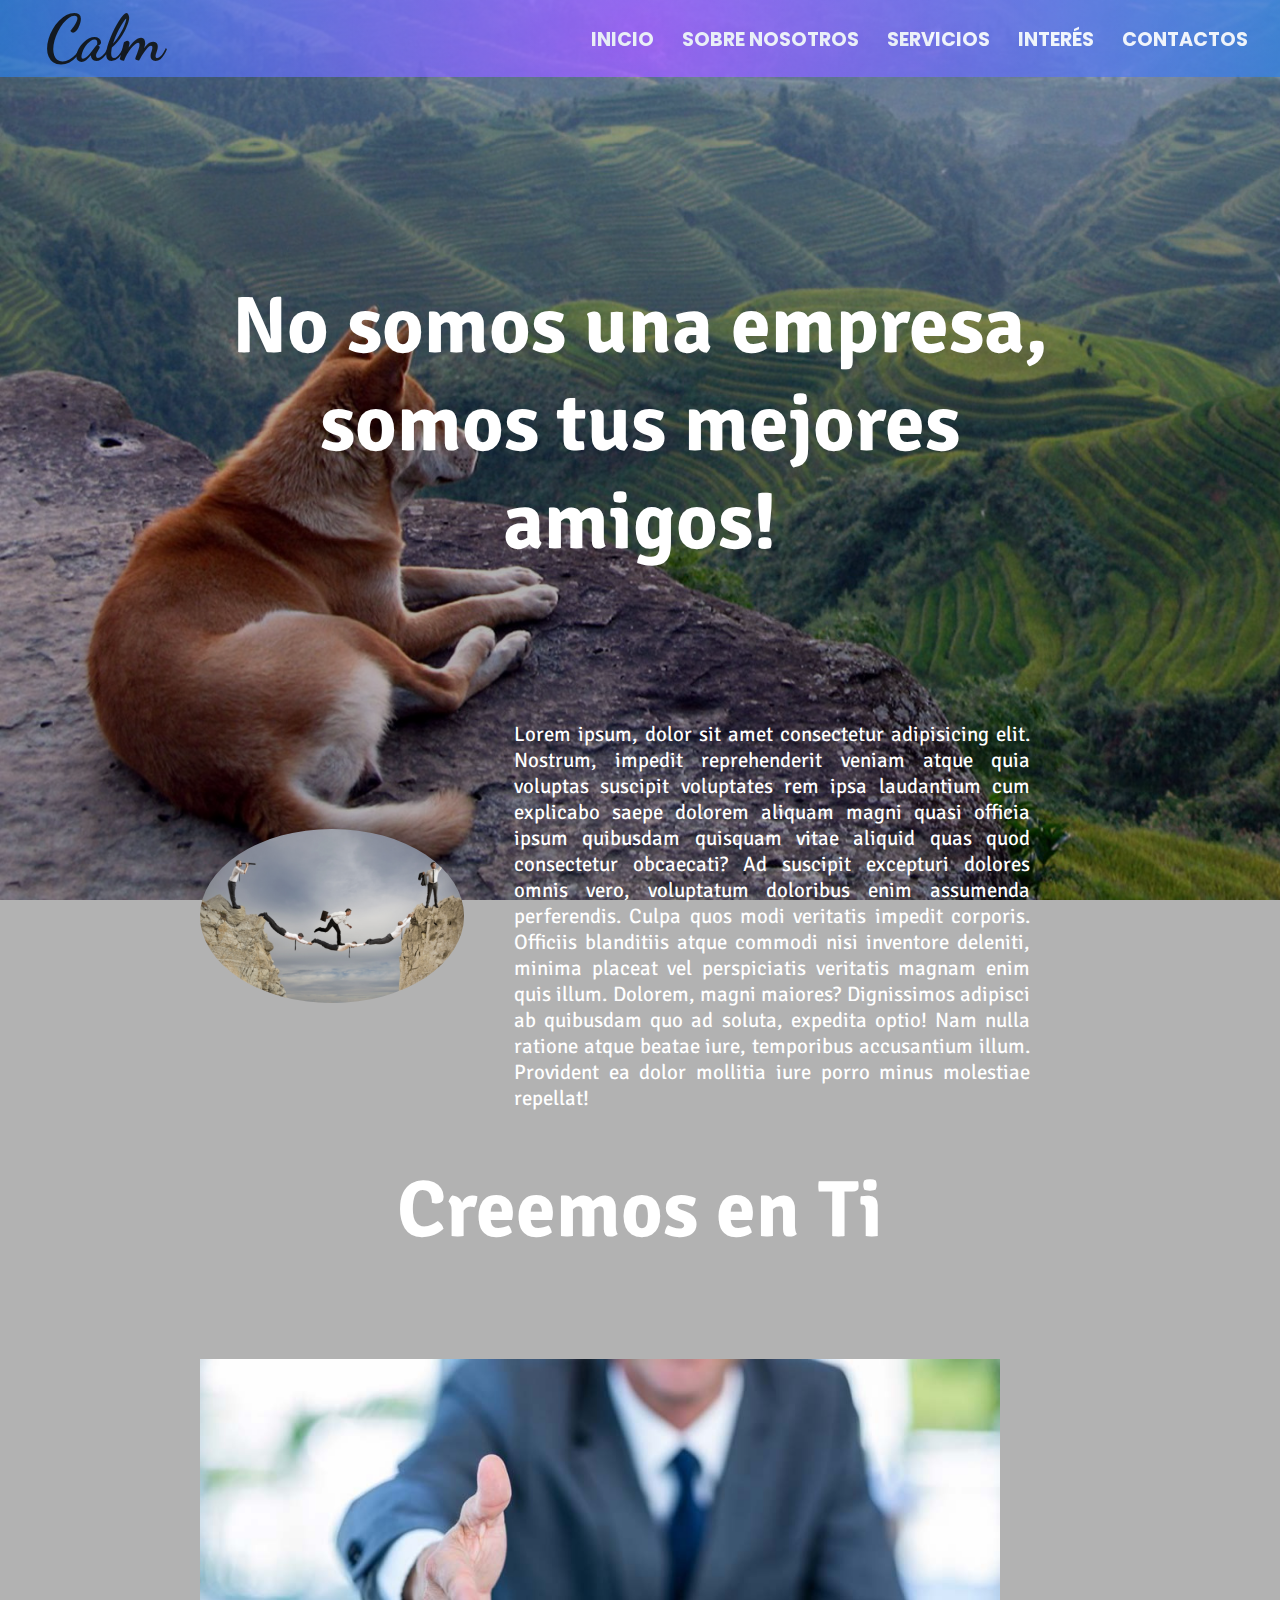
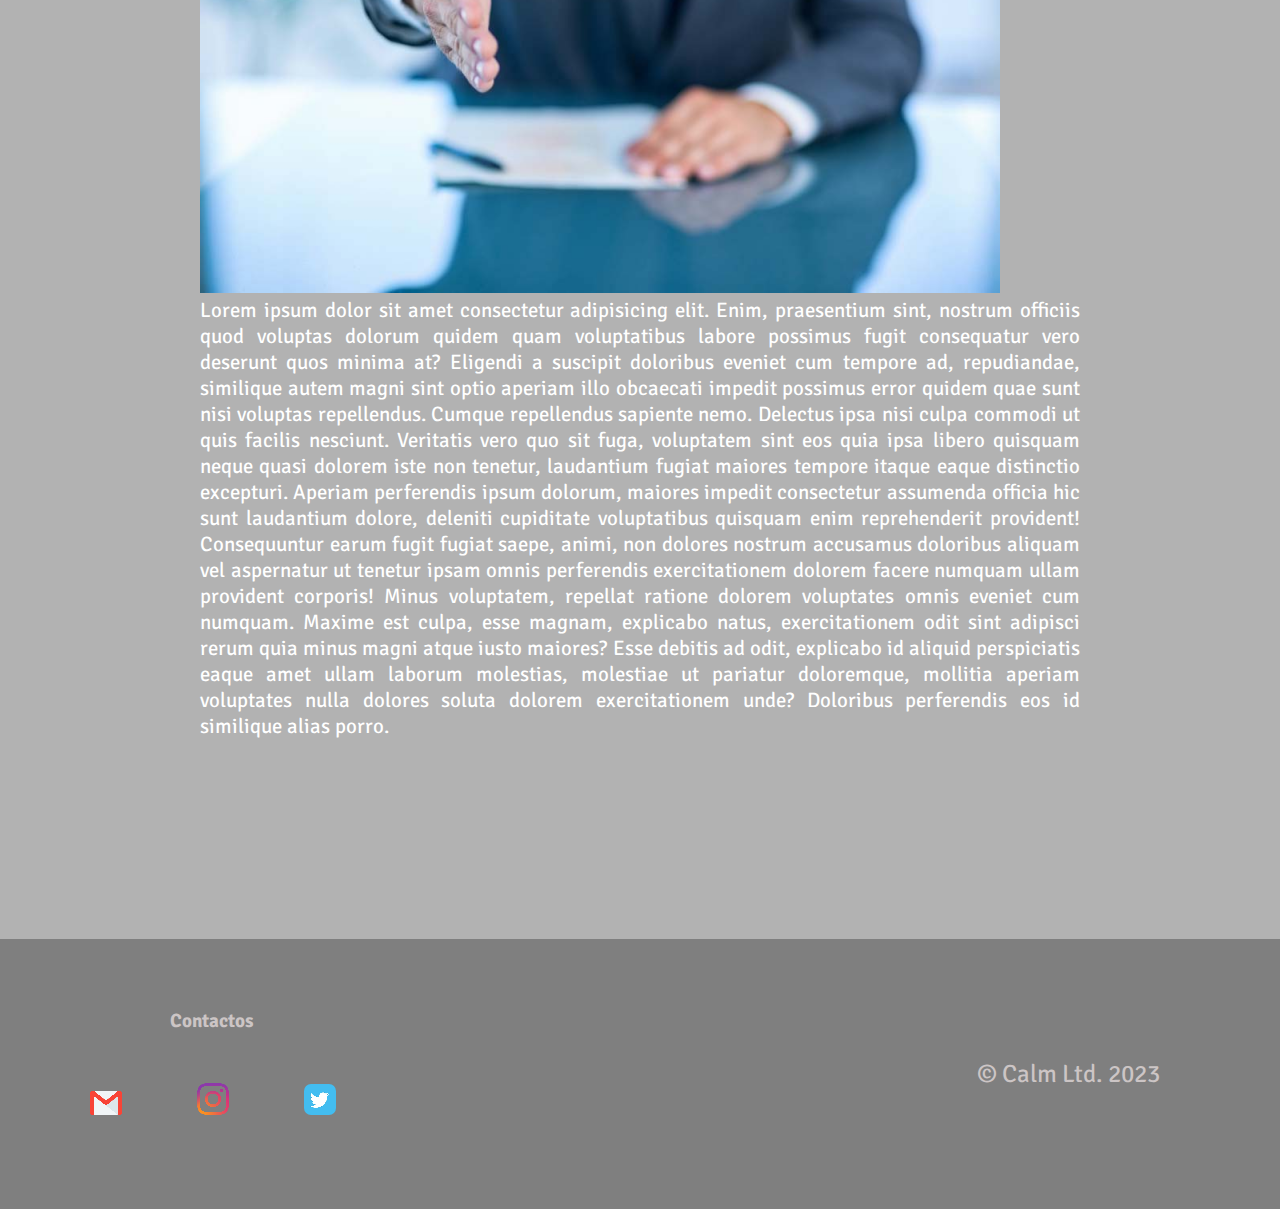
==== about.html @ 1826534f "23ago 02" ====
<!DOCTYPE html>
<html lang="en">
<head>
    <meta charset="UTF-8">
    <meta name="viewport" content="width=device-width, initial-scale=1.0">
    <title>Calm</title>
    <link rel="stylesheet" href="style.css">
    <script defer src="app.js"></script>
    <link rel="shortcut icon" href="./img/favicon.ico" type="image/x-icon">
</head>
<body>

    <header id="head">

        <h1>Calm</h1>
        <nav class="navigation">
            <a href="./index.html">INICIO</a>
            <a href="./about.html">SOBRE NOSOTROS</a>
            <a href="./services.html">SERVICIOS</a>
            <a href="./interest.html">INTERÉS</a>
            <a href="#foot">CONTACTOS</a>
        </nav>

    </header>

    <main class="main_about">
        
        <section class="first_section-about">
            <h2>No somos una empresa, somos tus mejores amigos!</h2>
            <div class="sec_one-div">
                <img src="./img/aliado02.png" alt="Paz Amistad" title="Aliados siempre">
                <p>Lorem ipsum, dolor sit amet consectetur adipisicing elit. Nostrum, impedit reprehenderit veniam atque quia voluptas suscipit voluptates rem ipsa laudantium cum explicabo saepe dolorem aliquam magni quasi officia ipsum quibusdam quisquam vitae aliquid quas quod consectetur obcaecati? Ad suscipit excepturi dolores omnis vero, voluptatum doloribus enim assumenda perferendis. Culpa quos modi veritatis impedit corporis. Officiis blanditiis atque commodi nisi inventore deleniti, minima placeat vel perspiciatis veritatis magnam enim quis illum. Dolorem, magni maiores? Dignissimos adipisci ab quibusdam quo ad soluta, expedita optio! Nam nulla ratione atque beatae iure, temporibus accusantium illum. Provident ea dolor mollitia iure porro minus molestiae repellat!</p>
            </div>
        </section>

        <section class="second_section-about">
            <h2>Creemos en Ti</h2>
            <div class="sec_two-div">
                <img src="./img/aliado01.png" alt="Paz Amistad" title="Creemos en ti">
                <p>Lorem ipsum dolor sit amet consectetur adipisicing elit. Enim, praesentium sint, nostrum officiis quod voluptas dolorum quidem quam voluptatibus labore possimus fugit consequatur vero deserunt quos minima at? Eligendi a suscipit doloribus eveniet cum tempore ad, repudiandae, similique autem magni sint optio aperiam illo obcaecati impedit possimus error quidem quae sunt nisi voluptas repellendus. Cumque repellendus sapiente nemo. Delectus ipsa nisi culpa commodi ut quis facilis nesciunt. Veritatis vero quo sit fuga, voluptatem sint eos quia ipsa libero quisquam neque quasi dolorem iste non tenetur, laudantium fugiat maiores tempore itaque eaque distinctio excepturi. Aperiam perferendis ipsum dolorum, maiores impedit consectetur assumenda officia hic sunt laudantium dolore, deleniti cupiditate voluptatibus quisquam enim reprehenderit provident! Consequuntur earum fugit fugiat saepe, animi, non dolores nostrum accusamus doloribus aliquam vel aspernatur ut tenetur ipsam omnis perferendis exercitationem dolorem facere numquam ullam provident corporis! Minus voluptatem, repellat ratione dolorem voluptates omnis eveniet cum numquam. Maxime est culpa, esse magnam, explicabo natus, exercitationem odit sint adipisci rerum quia minus magni atque iusto maiores? Esse debitis ad odit, explicabo id aliquid perspiciatis eaque amet ullam laborum molestias, molestiae ut pariatur doloremque, mollitia aperiam voluptates nulla dolores soluta dolorem exercitationem unde? Doloribus perferendis eos id similique alias porro.</p>
            </div>
        </section>

    </main>

    <footer id="foot">

        

        <div class="rrss">
            <h4>Contactos</h4>
            <div class="email">
                
                <a href="mailto:contacto@calm.com" target="_blank">
                    <img src="./img/email.png" alt="email_logo">
                </a>

            </div>

            <div class="instagram">

                <a href="https://www.instagram.com" target="_blank">
                    <img src="./img/ig_logo.png" alt="instagram_logo">
                </a>

            </div>

            <div class="twitter">

                <a href="https://www.twitter.com" target="_blank">
                    <img src="./img/twitter.png" alt="twitter_logo">
                </a>

            </div>
        </div>

        <div class="copyright">
            <p>&copy; Calm Ltd. 2023</p>
        </div>

    </footer>
    
</body>
</html>
---- style.css ----
@import url('https://fonts.googleapis.com/css2?family=Dancing+Script&family=Montserrat:wght@400;700&family=Poppins:wght@300;400;600;700&display=swap');
@import url('https://fonts.googleapis.com/css2?family=Dancing+Script&family=Montserrat:wght@400;700&family=Poppins:wght@300;400;600;700&family=Roboto+Mono&display=swap');
@import url('https://fonts.googleapis.com/css2?family=Dancing+Script&family=Montserrat:wght@400;700&family=Poppins:wght@300;400;600;700&family=Roboto+Mono&family=Signika+Negative&display=swap');
@import url('https://fonts.googleapis.com/css2?family=Dancing+Script&family=Montserrat:wght@400;700&family=Poppins&family=Roboto+Mono&family=Signika+Negative&display=swap');

*{
    margin: 0;
    padding: 0;
    box-sizing: border-box;
    list-style: none;
}

body{
    background-image: url(./img/bg1.jpg);
    background-repeat: no-repeat;
    background-attachment: fixed;
    background-size: cover;
    text-align: justify;
        /* background-image: linear-gradient(
        0deg,
        rgba(0,0,0,0.3),
        rgba(0,0,0,0.3)
    ) ,url(img/bg1.jpg); */
    /* filter: blur(2px); */
}

body::before{
    background-image: url(./img/bg1.jpg);
    background-repeat: no-repeat;
    background-attachment: fixed;
    background-size: cover;
    text-align: justify;
    filter: blur(10px);
    z-index: -1;
    content: '';
}

#head{
    /* background: rgb(92, 74, 250); */
    /* filter: blur(5px); */
    background: radial-gradient(circle, rgb(153, 82, 245) 0%, rgb(40, 115, 207) 100%);
    opacity: 80%;
    position: sticky;
    top: 0;
    display: flex;
    flex-direction: row;
    justify-content: space-between;
}

.navigation{
    padding-right: 20px;
    padding-top: 25px;
}

.navigation a{
    /* background-color: rgb(88, 61, 207); */
    border-radius: 20px;
    color: white;
    text-decoration: none;
    font-weight: bold;
    font-size: 1.2em;
    font-family: 'Poppins', sans-serif;
    padding: 12px;
}

.navigation a:hover{
    background-color: rgba(145, 52, 231, 0.582);
}

h1{
    font-family: 'Dancing Script', cursive;
    font-size: 4em;
    padding-left: 45px;
    padding-right: 50px;
    border-radius: 50px;
}

h1:hover{
    /* backdrop-filter: blur(5px); */
    -webkit-filter: blur(2px);
    transition: 0.2s;
}

h2{
    font-family: 'Signika Negative', sans-serif;
    font-size: 5em;
    text-align: center;
    color: white;
}

h3{
    font-family: 'Signika Negative', sans-serif;
    color: #ff9;
    font-size: 1.3em;
}

p{
    font-size: 1.3em;
    font-family: 'Signika Negative', sans-serif;
}

#main h2{
    padding-bottom: 30px;
}

#main p{
    color: white;
}

.first_section{
    background-color: rgba(0,0,0,0.2);
    padding: 100px;
}

.second_section{
    background-color: rgba(0,0,0,0.5);
    padding: 100px;
}

.btn-video, .btn-musica{
    display: flex;
    justify-content: center;
    padding-top: 50px;
}

.btn-musica a, .btn-video a{
    display: inline-block;
    color: white;
    font-size: 2em;
    font-weight: bold;
    padding: 15px 30px;
    border-radius: 25px;
    border: 1px solid rgba(0, 0, 0, 0.5);
    box-shadow: 2px 2px 10px rgba(0, 0, 0, 0.5); /* offset-x | offset-y | blur-radius | spread-radius | color */
    /* background-color: blueviolet; */
    background-color: radial-gradient(circle, rgb(129, 68, 209) 0%, rgb(40, 115, 207) 100%);
    transition: 0.5s;
    text-decoration: none;
    font-family: 'Signika Negative', sans-serif;
}

.btn-musica a:hover, .btn-video a:hover{
    background-color: rgba(155, 48, 255, 0.493);
}

.testimony{
    /* background-color: rgba(128, 128, 128, 0.466); */
    display: flex;
}

.testimony_one, .testimony_two{
    padding: 80px;
    margin: 7px;
    background-color: rgba(67, 66, 68, 0.466);
    border-radius: 20px;
    width: 50%;
    border: 1px solid rgb(0,0,0);
    box-shadow: 5px 5px 5px rgba(0, 0, 0, 0.8);
    transition: 2s;
}

.testimony p{
    color: white;
}

#foot{
    color: rgb(204, 197, 197);
    padding: 20px;
    background-color: rgba(0,0,0,0.5);
    text-align: left;
    font-size: 1.2em;
    display: flex;
}

#foot h4{
    font-family: 'Signika Negative', sans-serif;
    display: flex;
    padding-left: 150px;
    padding-top: 50px;
}


.rrss, .copyright{
    width: 50%;
}

.email, .instagram, .twitter{
    display: inline-block; 
    padding-top: 50px;
    padding-left: 70px;
}

.twitter img{
    border-radius: 7px;
} 


.copyright p{
    text-align: right;
    padding: 100px;
}


/* About */

.main_about{
    background-color: rgba(0,0,0,0.3);
    padding: 200px;
}

.main_about p{
    color: white;
}

.sec_one-div{
    display: flex;
    align-items: center;
}

.main_about h2{
    padding-bottom: 100px;
    transition: 2s;
}

.sec_one-div p{
    text-align: center;
    text-align: justify;
    padding: 50px;
}

.sec_one-div img{
    width: 30%;
    border-radius: 50%;
}

/* services */

.main_services p{
    color: white;
}

.service_one, .service_two, .service_three{
    padding: 150px;
}

.service_one h2, .service_two h2, .service_three h2{
    padding-bottom: 100px;
}

.service_one-div, .service_two-div, .service_three-div{
    display: flex;
    align-items: center;
}

.service_one-div p, .service_two-div p, .service_three-div p{
    text-align: center;
    text-align: justify;
    padding: 50px;
}

.service_one-div img, .service_two-div img, .service_three-div img{
    border-radius: 10px;
}

.service_three-div img{
    max-width: 800px;
    max-height: 600px;
}

.service_two{
    background-color: rgba(0,0,0,0.3);
}

/* Interés */

.main_interes{
    background-color: rgba(0,0,0,0.3);
    padding: 200px;
    color: white;
}
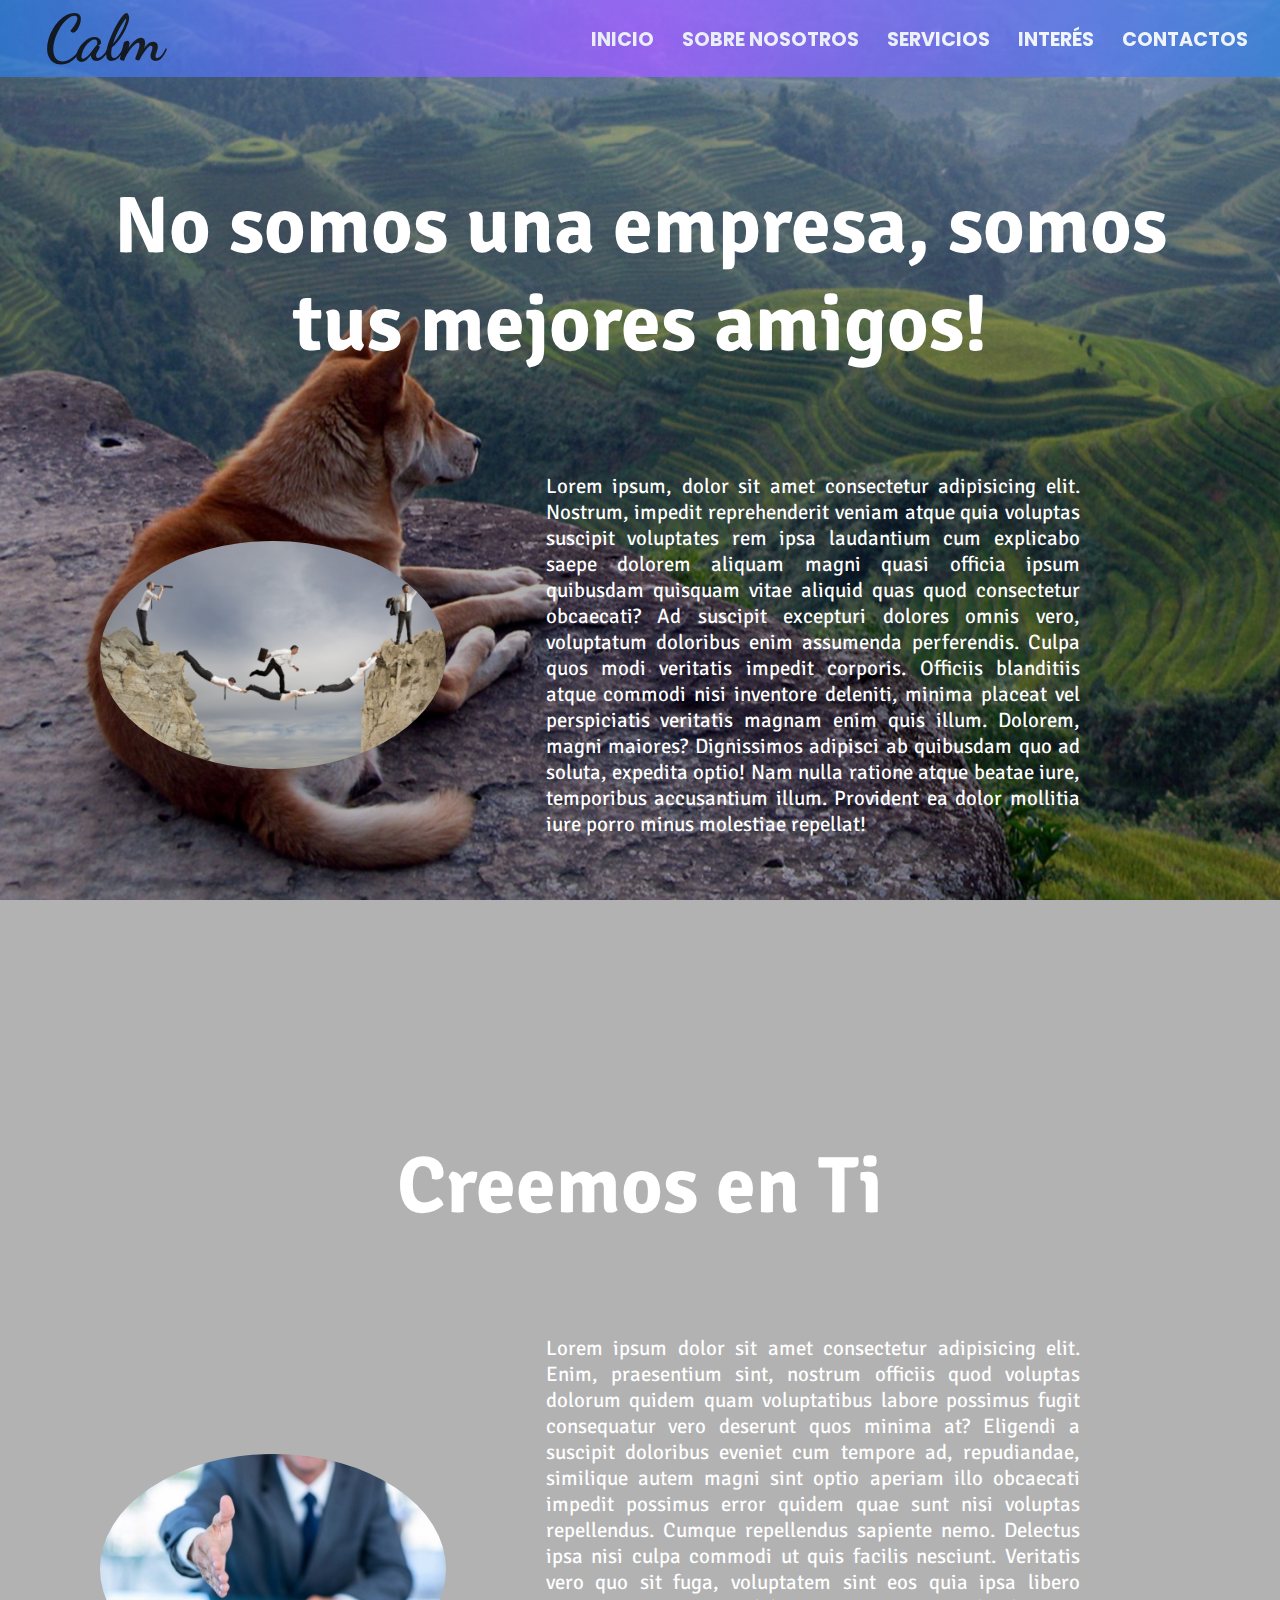
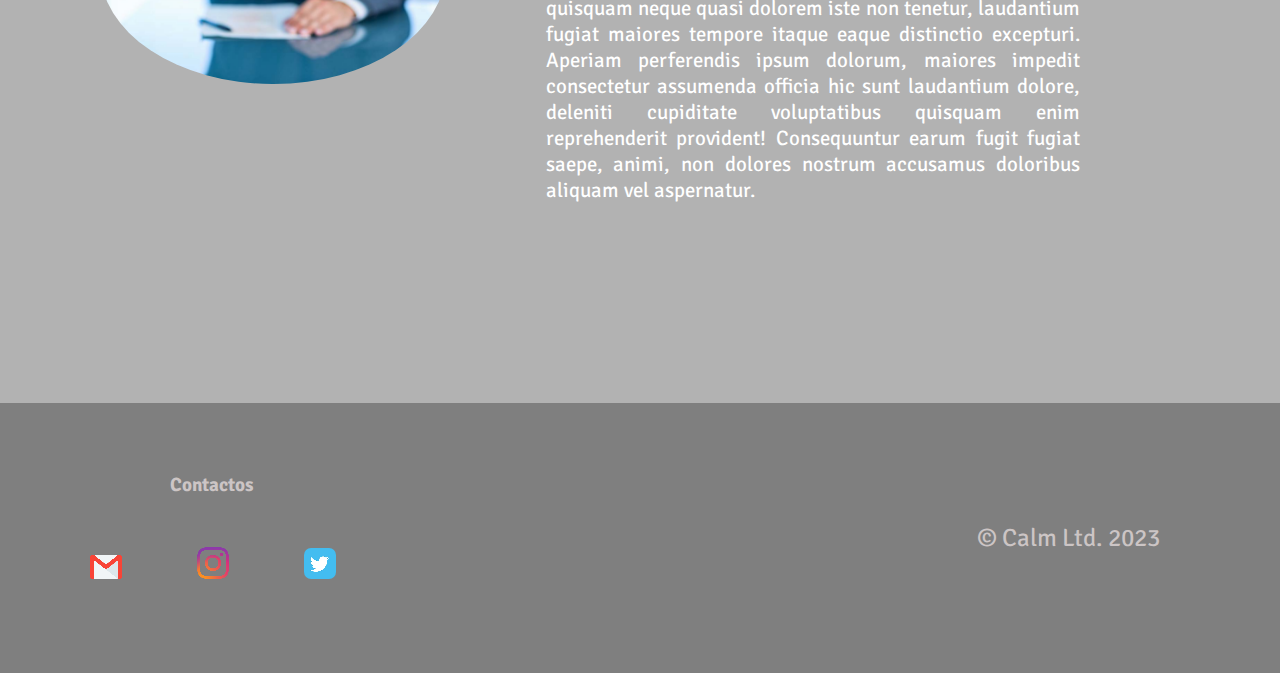
==== commit 0f478bed: "24ago 01" ====
--- a/about.html
+++ b/about.html
@@ -37,7 +37,7 @@
             <h2>Creemos en Ti</h2>
             <div class="sec_two-div">
                 <img src="./img/aliado01.png" alt="Paz Amistad" title="Creemos en ti">
-                <p>Lorem ipsum dolor sit amet consectetur adipisicing elit. Enim, praesentium sint, nostrum officiis quod voluptas dolorum quidem quam voluptatibus labore possimus fugit consequatur vero deserunt quos minima at? Eligendi a suscipit doloribus eveniet cum tempore ad, repudiandae, similique autem magni sint optio aperiam illo obcaecati impedit possimus error quidem quae sunt nisi voluptas repellendus. Cumque repellendus sapiente nemo. Delectus ipsa nisi culpa commodi ut quis facilis nesciunt. Veritatis vero quo sit fuga, voluptatem sint eos quia ipsa libero quisquam neque quasi dolorem iste non tenetur, laudantium fugiat maiores tempore itaque eaque distinctio excepturi. Aperiam perferendis ipsum dolorum, maiores impedit consectetur assumenda officia hic sunt laudantium dolore, deleniti cupiditate voluptatibus quisquam enim reprehenderit provident! Consequuntur earum fugit fugiat saepe, animi, non dolores nostrum accusamus doloribus aliquam vel aspernatur ut tenetur ipsam omnis perferendis exercitationem dolorem facere numquam ullam provident corporis! Minus voluptatem, repellat ratione dolorem voluptates omnis eveniet cum numquam. Maxime est culpa, esse magnam, explicabo natus, exercitationem odit sint adipisci rerum quia minus magni atque iusto maiores? Esse debitis ad odit, explicabo id aliquid perspiciatis eaque amet ullam laborum molestias, molestiae ut pariatur doloremque, mollitia aperiam voluptates nulla dolores soluta dolorem exercitationem unde? Doloribus perferendis eos id similique alias porro.</p>
+                <p>Lorem ipsum dolor sit amet consectetur adipisicing elit. Enim, praesentium sint, nostrum officiis quod voluptas dolorum quidem quam voluptatibus labore possimus fugit consequatur vero deserunt quos minima at? Eligendi a suscipit doloribus eveniet cum tempore ad, repudiandae, similique autem magni sint optio aperiam illo obcaecati impedit possimus error quidem quae sunt nisi voluptas repellendus. Cumque repellendus sapiente nemo. Delectus ipsa nisi culpa commodi ut quis facilis nesciunt. Veritatis vero quo sit fuga, voluptatem sint eos quia ipsa libero quisquam neque quasi dolorem iste non tenetur, laudantium fugiat maiores tempore itaque eaque distinctio excepturi. Aperiam perferendis ipsum dolorum, maiores impedit consectetur assumenda officia hic sunt laudantium dolore, deleniti cupiditate voluptatibus quisquam enim reprehenderit provident! Consequuntur earum fugit fugiat saepe, animi, non dolores nostrum accusamus doloribus aliquam vel aspernatur.</p>
             </div>
         </section>
 
--- a/style.css
+++ b/style.css
@@ -205,31 +205,35 @@
 
 .main_about{
     background-color: rgba(0,0,0,0.3);
-    padding: 200px;
+    padding: 100px;
 }
 
 .main_about p{
     color: white;
 }
 
-.sec_one-div{
+.sec_one-div, .sec_two-div{
     display: flex;
     align-items: center;
 }
 
+.second_section-about{
+    padding-top: 200px;
+}
+
 .main_about h2{
-    padding-bottom: 100px;
+    /* padding-top: 100px; */
     transition: 2s;
 }
 
-.sec_one-div p{
+.sec_one-div p, .sec_two-div p{
     text-align: center;
     text-align: justify;
-    padding: 50px;
-}
-
-.sec_one-div img{
-    width: 30%;
+    padding: 100px;
+}
+
+.sec_one-div img, .sec_two-div img{
+    width: 32%;
     border-radius: 50%;
 }
 
@@ -240,7 +244,7 @@
 }
 
 .service_one, .service_two, .service_three{
-    padding: 150px;
+    padding: 100px;
 }
 
 .service_one h2, .service_two h2, .service_three h2{
@@ -255,16 +259,12 @@
 .service_one-div p, .service_two-div p, .service_three-div p{
     text-align: center;
     text-align: justify;
-    padding: 50px;
+    padding: 100px;
 }
 
 .service_one-div img, .service_two-div img, .service_three-div img{
     border-radius: 10px;
-}
-
-.service_three-div img{
-    max-width: 800px;
-    max-height: 600px;
+    max-width: 600px;
 }
 
 .service_two{
@@ -275,6 +275,6 @@
 
 .main_interes{
     background-color: rgba(0,0,0,0.3);
-    padding: 200px;
-    color: white;
-}
+    padding: 100px;
+    color: white;
+}
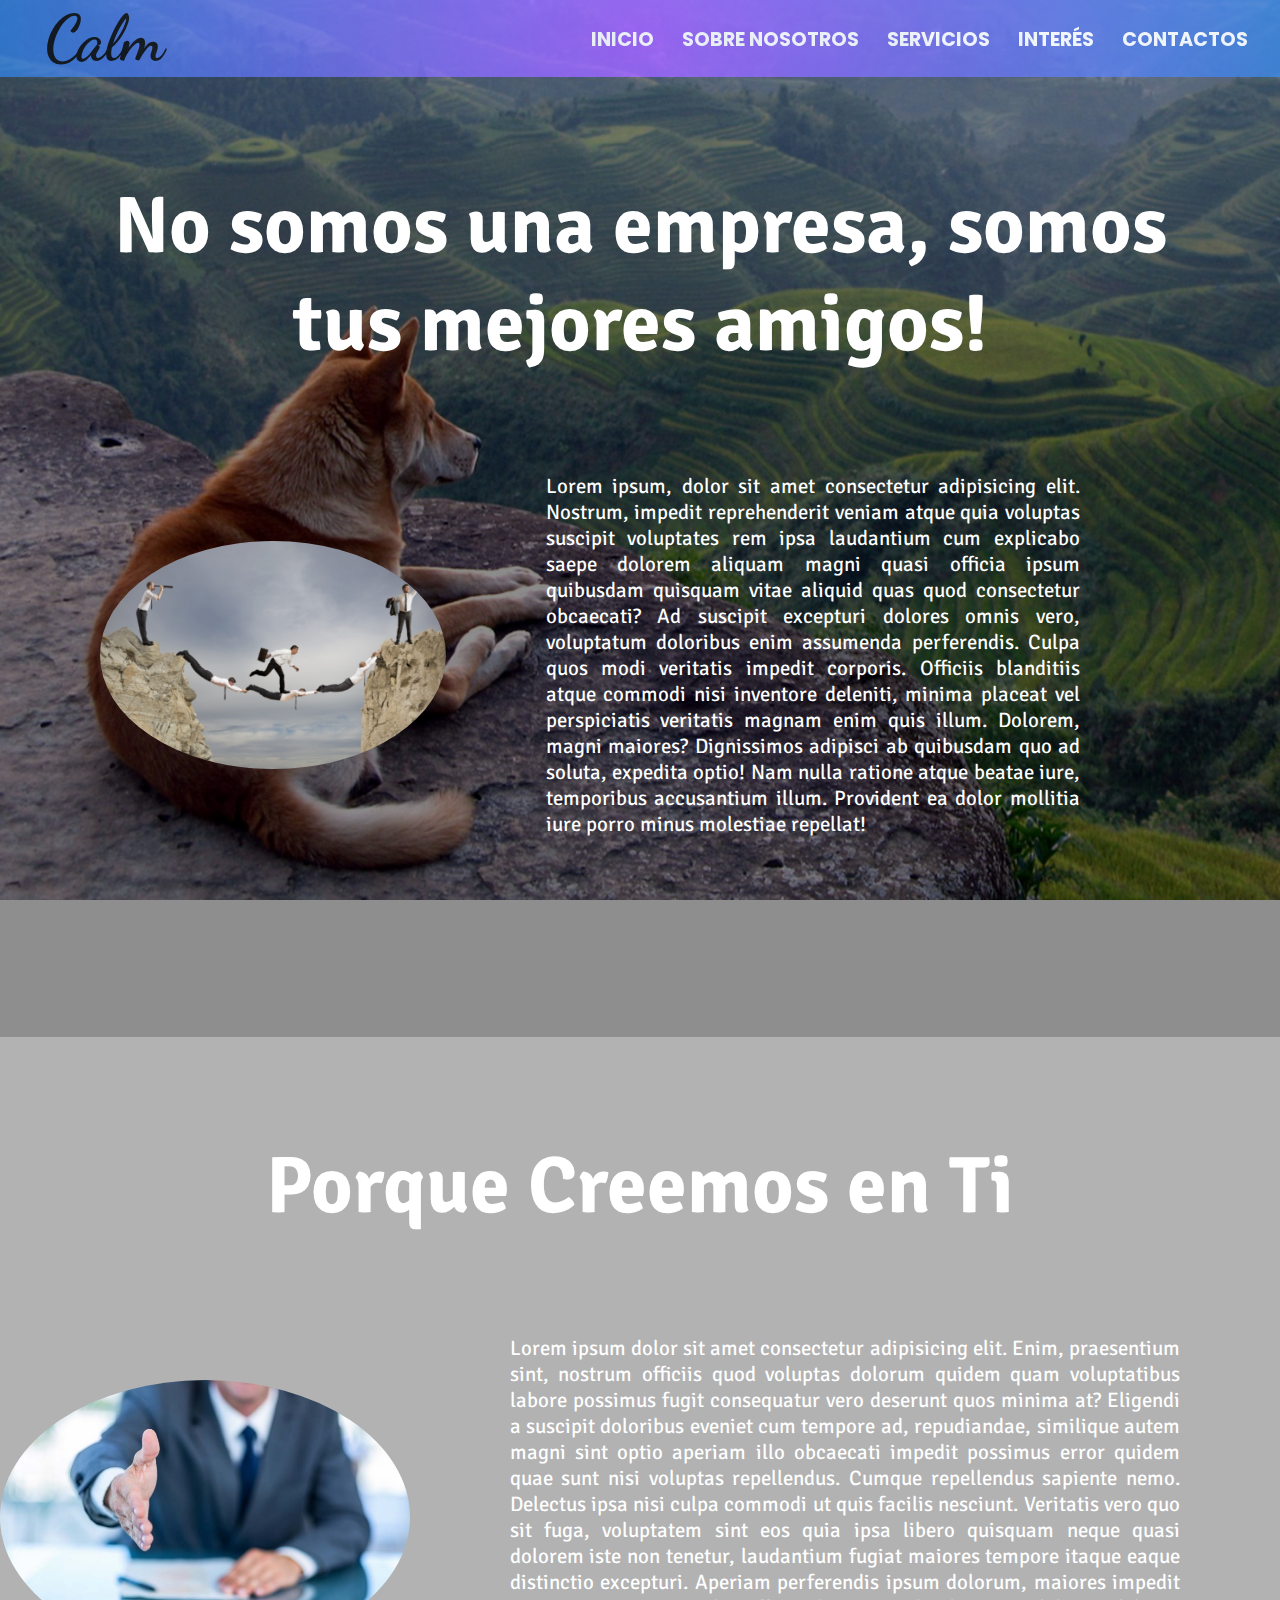
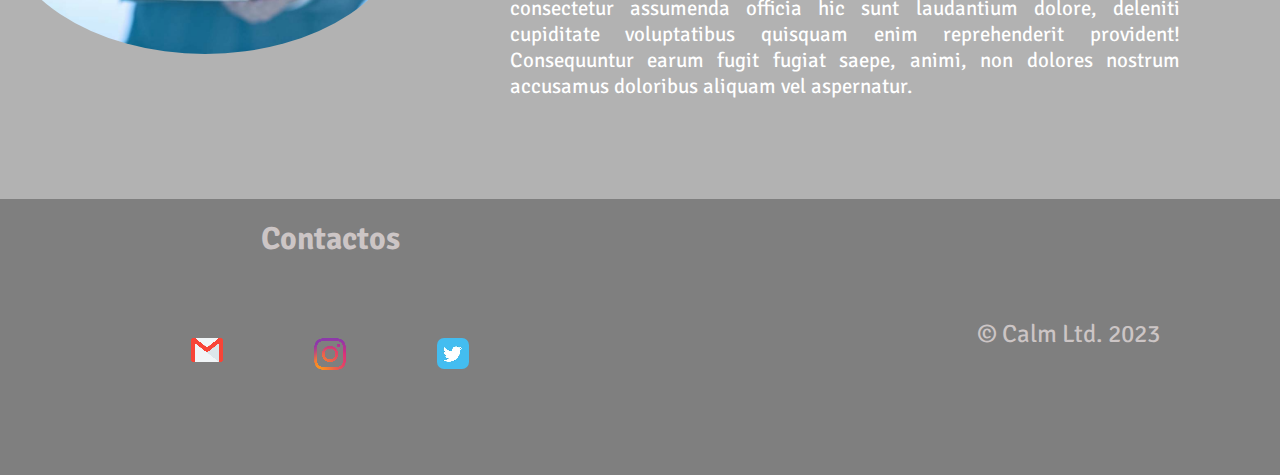
==== commit 5f4d9956: "24ago 02" ====
--- a/about.html
+++ b/about.html
@@ -26,19 +26,23 @@
     <main class="main_about">
         
         <section class="first_section-about">
+
             <h2>No somos una empresa, somos tus mejores amigos!</h2>
             <div class="sec_one-div">
                 <img src="./img/aliado02.png" alt="Paz Amistad" title="Aliados siempre">
                 <p>Lorem ipsum, dolor sit amet consectetur adipisicing elit. Nostrum, impedit reprehenderit veniam atque quia voluptas suscipit voluptates rem ipsa laudantium cum explicabo saepe dolorem aliquam magni quasi officia ipsum quibusdam quisquam vitae aliquid quas quod consectetur obcaecati? Ad suscipit excepturi dolores omnis vero, voluptatum doloribus enim assumenda perferendis. Culpa quos modi veritatis impedit corporis. Officiis blanditiis atque commodi nisi inventore deleniti, minima placeat vel perspiciatis veritatis magnam enim quis illum. Dolorem, magni maiores? Dignissimos adipisci ab quibusdam quo ad soluta, expedita optio! Nam nulla ratione atque beatae iure, temporibus accusantium illum. Provident ea dolor mollitia iure porro minus molestiae repellat!</p>
             </div>
+
         </section>
 
         <section class="second_section-about">
-            <h2>Creemos en Ti</h2>
+
+            <h2>Porque Creemos en Ti</h2>
             <div class="sec_two-div">
                 <img src="./img/aliado01.png" alt="Paz Amistad" title="Creemos en ti">
                 <p>Lorem ipsum dolor sit amet consectetur adipisicing elit. Enim, praesentium sint, nostrum officiis quod voluptas dolorum quidem quam voluptatibus labore possimus fugit consequatur vero deserunt quos minima at? Eligendi a suscipit doloribus eveniet cum tempore ad, repudiandae, similique autem magni sint optio aperiam illo obcaecati impedit possimus error quidem quae sunt nisi voluptas repellendus. Cumque repellendus sapiente nemo. Delectus ipsa nisi culpa commodi ut quis facilis nesciunt. Veritatis vero quo sit fuga, voluptatem sint eos quia ipsa libero quisquam neque quasi dolorem iste non tenetur, laudantium fugiat maiores tempore itaque eaque distinctio excepturi. Aperiam perferendis ipsum dolorum, maiores impedit consectetur assumenda officia hic sunt laudantium dolore, deleniti cupiditate voluptatibus quisquam enim reprehenderit provident! Consequuntur earum fugit fugiat saepe, animi, non dolores nostrum accusamus doloribus aliquam vel aspernatur.</p>
             </div>
+            
         </section>
 
     </main>
@@ -48,29 +52,33 @@
         
 
         <div class="rrss">
-            <h4>Contactos</h4>
-            <div class="email">
+            <div class="foot-h4">
+                <h4>Contactos</h4>
+            </div>
+            <div class="rrss-div">
+                <div class="email">
                 
-                <a href="mailto:contacto@calm.com" target="_blank">
-                    <img src="./img/email.png" alt="email_logo">
-                </a>
-
-            </div>
-
-            <div class="instagram">
-
-                <a href="https://www.instagram.com" target="_blank">
-                    <img src="./img/ig_logo.png" alt="instagram_logo">
-                </a>
-
-            </div>
-
-            <div class="twitter">
-
-                <a href="https://www.twitter.com" target="_blank">
-                    <img src="./img/twitter.png" alt="twitter_logo">
-                </a>
-
+                    <a href="mailto:contacto@calm.com" target="_blank">
+                        <img src="./img/email.png" alt="email_logo">
+                    </a>
+    
+                </div>
+    
+                <div class="instagram">
+    
+                    <a href="https://www.instagram.com" target="_blank">
+                        <img src="./img/ig_logo.png" alt="instagram_logo">
+                    </a>
+    
+                </div>
+    
+                <div class="twitter">
+    
+                    <a href="https://www.twitter.com" target="_blank">
+                        <img src="./img/twitter.png" alt="twitter_logo">
+                    </a>
+    
+                </div>
             </div>
         </div>
 
--- a/style.css
+++ b/style.css
@@ -16,6 +16,7 @@
     background-attachment: fixed;
     background-size: cover;
     text-align: justify;
+    /* transition: 2s; */
         /* background-image: linear-gradient(
         0deg,
         rgba(0,0,0,0.3),
@@ -108,7 +109,7 @@
 }
 
 .first_section{
-    background-color: rgba(0,0,0,0.2);
+    background-color: rgba(0,0,0,0.3);
     padding: 100px;
 }
 
@@ -130,10 +131,10 @@
     font-weight: bold;
     padding: 15px 30px;
     border-radius: 25px;
-    border: 1px solid rgba(0, 0, 0, 0.5);
+    border: 2px solid rgba(0, 0, 0, 0.5);
     box-shadow: 2px 2px 10px rgba(0, 0, 0, 0.5); /* offset-x | offset-y | blur-radius | spread-radius | color */
     /* background-color: blueviolet; */
-    background-color: radial-gradient(circle, rgb(129, 68, 209) 0%, rgb(40, 115, 207) 100%);
+    /* background-color: radial-gradient(circle, rgb(129, 68, 209) 0%, rgb(40, 115, 207) 100%); */
     transition: 0.5s;
     text-decoration: none;
     font-family: 'Signika Negative', sans-serif;
@@ -167,27 +168,25 @@
     color: rgb(204, 197, 197);
     padding: 20px;
     background-color: rgba(0,0,0,0.5);
-    text-align: left;
     font-size: 1.2em;
     display: flex;
 }
 
-#foot h4{
-    font-family: 'Signika Negative', sans-serif;
-    display: flex;
-    padding-left: 150px;
-    padding-top: 50px;
-}
-
+.foot-h4{
+    font-family: 'Signika Negative', sans-serif;
+    font-size: 2rem;
+    display: flex;
+    justify-content: center;
+}
 
 .rrss, .copyright{
     width: 50%;
 }
 
-.email, .instagram, .twitter{
-    display: inline-block; 
-    padding-top: 50px;
-    padding-left: 70px;
+.rrss-div{
+    display: flex;
+    justify-content: space-evenly;
+    padding: 80px;
 }
 
 .twitter img{
@@ -205,20 +204,24 @@
 
 .main_about{
     background-color: rgba(0,0,0,0.3);
-    padding: 100px;
 }
 
 .main_about p{
     color: white;
 }
 
+.first_section-about{
+    background-color: rgba(0, 0, 0, 0.2);
+    padding: 100px;
+}
+
 .sec_one-div, .sec_two-div{
     display: flex;
     align-items: center;
 }
 
 .second_section-about{
-    padding-top: 200px;
+    padding-top: 100px;
 }
 
 .main_about h2{
@@ -249,6 +252,7 @@
 
 .service_one h2, .service_two h2, .service_three h2{
     padding-bottom: 100px;
+    transition: 2s;
 }
 
 .service_one-div, .service_two-div, .service_three-div{
@@ -267,14 +271,72 @@
     max-width: 600px;
 }
 
+.service_one{
+    background-color: rgba(0,0,0,0.2);
+}
+
 .service_two{
+    background-color: rgba(0,0,0,0.5);
+}
+
+.service_three{
+    background-color: rgba(0,0,0,0.2);
+}
+
+/* Interés */
+
+.main_interest{
     background-color: rgba(0,0,0,0.3);
-}
-
-/* Interés */
-
-.main_interes{
-    background-color: rgba(0,0,0,0.3);
-    padding: 100px;
-    color: white;
-}
+    color: white;
+}
+
+.main_interest h2{
+    transition: 2s;
+}
+
+.section_one-interest{
+    background-color: rgba(0, 0, 0, 0.2);
+    padding: 100px 0px;
+}
+
+.secone_interest-img{
+    padding: 100px;
+    display: flex;
+    justify-content: center;  
+}
+
+.secone_interest-img img{
+    border-radius: 10px;
+    border: 2px solid rgba(0, 0, 0, 0.5);
+    box-shadow: 30px 20px 10px rgba(0, 0, 0, 0.7);
+}
+
+.section_one-interest p{
+    padding: 0px 200px;
+}
+
+.secone_interest-div p{
+    padding-bottom: 100px;
+}
+
+.section_two-interest{
+    padding: 100px 0px;
+}
+
+.section_two-interest p{
+    padding: 0px 200px;
+}
+
+.sectwo_interest-iframe{
+    padding: 100px;
+    display: flex;
+    justify-content: center;
+}
+
+.sectwo_interest-iframe iframe{
+    border-radius: 10px;
+    border: 2px solid rgba(0, 0, 0, 0.5);
+    box-shadow:30px 20px 10px rgba(0, 0, 0, 0.8);
+}
+
+
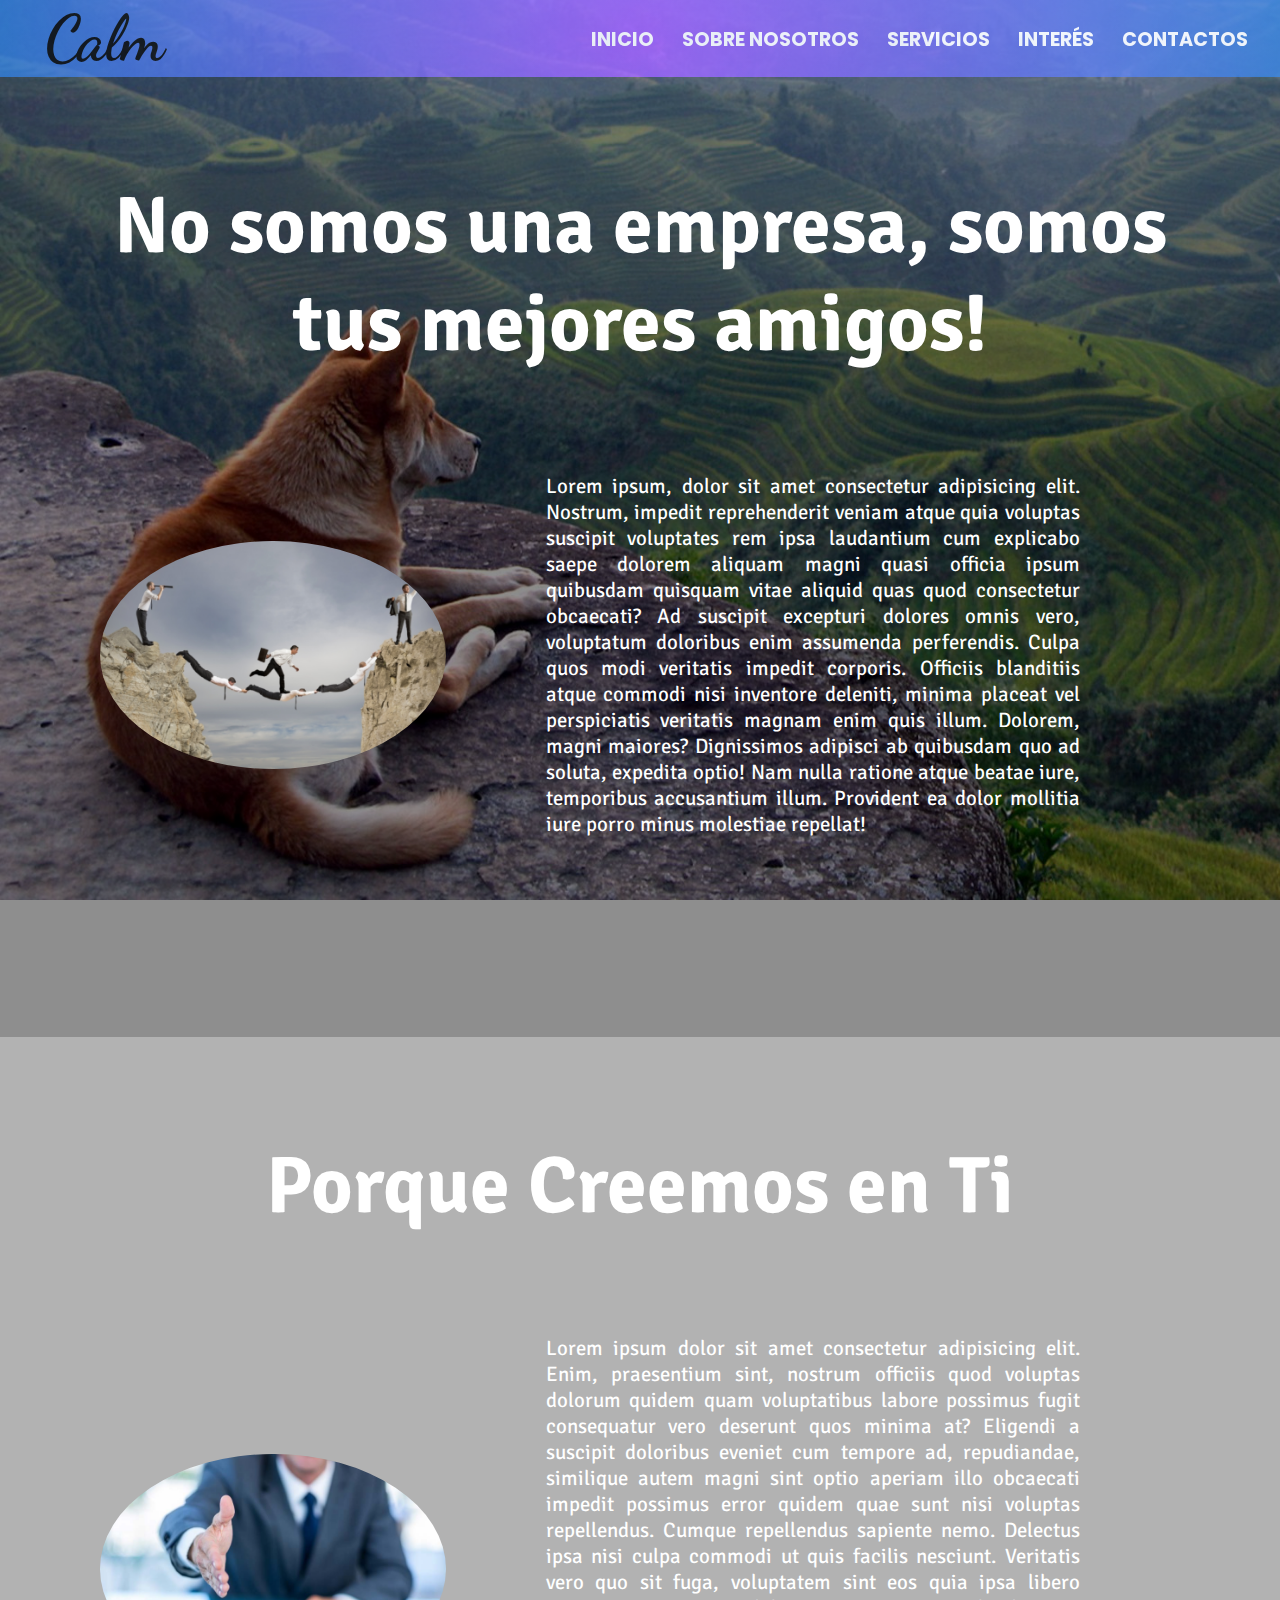
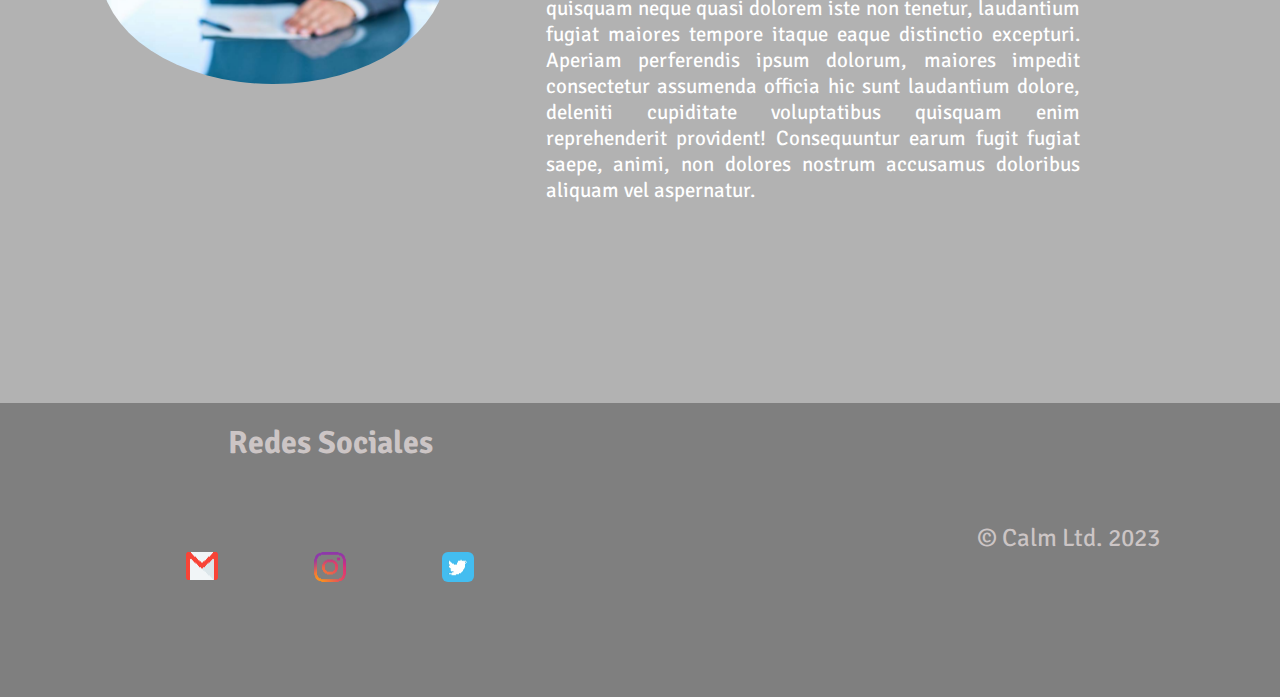
==== commit 6fff1962: "26ago 01" ====
--- a/about.html
+++ b/about.html
@@ -53,7 +53,7 @@
 
         <div class="rrss">
             <div class="foot-h4">
-                <h4>Contactos</h4>
+                <h4>Redes Sociales</h4>
             </div>
             <div class="rrss-div">
                 <div class="email">
--- a/style.css
+++ b/style.css
@@ -16,16 +16,9 @@
     background-attachment: fixed;
     background-size: cover;
     text-align: justify;
-    /* transition: 2s; */
-        /* background-image: linear-gradient(
-        0deg,
-        rgba(0,0,0,0.3),
-        rgba(0,0,0,0.3)
-    ) ,url(img/bg1.jpg); */
-    /* filter: blur(2px); */
-}
-
-body::before{
+}
+
+/* body::before{
     background-image: url(./img/bg1.jpg);
     background-repeat: no-repeat;
     background-attachment: fixed;
@@ -34,11 +27,9 @@
     filter: blur(10px);
     z-index: -1;
     content: '';
-}
+} */
 
 #head{
-    /* background: rgb(92, 74, 250); */
-    /* filter: blur(5px); */
     background: radial-gradient(circle, rgb(153, 82, 245) 0%, rgb(40, 115, 207) 100%);
     opacity: 80%;
     position: sticky;
@@ -54,7 +45,6 @@
 }
 
 .navigation a{
-    /* background-color: rgb(88, 61, 207); */
     border-radius: 20px;
     color: white;
     text-decoration: none;
@@ -77,9 +67,8 @@
 }
 
 h1:hover{
-    /* backdrop-filter: blur(5px); */
-    -webkit-filter: blur(2px);
     transition: 0.2s;
+    filter: blur(3px);
 }
 
 h2{
@@ -102,10 +91,12 @@
 
 #main h2{
     padding-bottom: 30px;
+    transition: 2s;
 }
 
 #main p{
     color: white;
+    padding: 100px;
 }
 
 .first_section{
@@ -133,8 +124,6 @@
     border-radius: 25px;
     border: 2px solid rgba(0, 0, 0, 0.5);
     box-shadow: 2px 2px 10px rgba(0, 0, 0, 0.5); /* offset-x | offset-y | blur-radius | spread-radius | color */
-    /* background-color: blueviolet; */
-    /* background-color: radial-gradient(circle, rgb(129, 68, 209) 0%, rgb(40, 115, 207) 100%); */
     transition: 0.5s;
     text-decoration: none;
     font-family: 'Signika Negative', sans-serif;
@@ -145,7 +134,6 @@
 }
 
 .testimony{
-    /* background-color: rgba(128, 128, 128, 0.466); */
     display: flex;
 }
 
@@ -189,8 +177,13 @@
     padding: 80px;
 }
 
+.instagram, .email{
+    padding: 10px;
+}
+
 .twitter img{
-    border-radius: 7px;
+    border-radius: 16px;
+    padding: 10px;
 } 
 
 
@@ -221,11 +214,10 @@
 }
 
 .second_section-about{
-    padding-top: 100px;
+    padding: 100px;
 }
 
 .main_about h2{
-    /* padding-top: 100px; */
     transition: 2s;
 }
 
@@ -268,7 +260,7 @@
 
 .service_one-div img, .service_two-div img, .service_three-div img{
     border-radius: 10px;
-    max-width: 600px;
+    max-width: 50%;
 }
 
 .service_one{
@@ -309,6 +301,7 @@
     border-radius: 10px;
     border: 2px solid rgba(0, 0, 0, 0.5);
     box-shadow: 30px 20px 10px rgba(0, 0, 0, 0.7);
+    max-width: 90%;
 }
 
 .section_one-interest p{
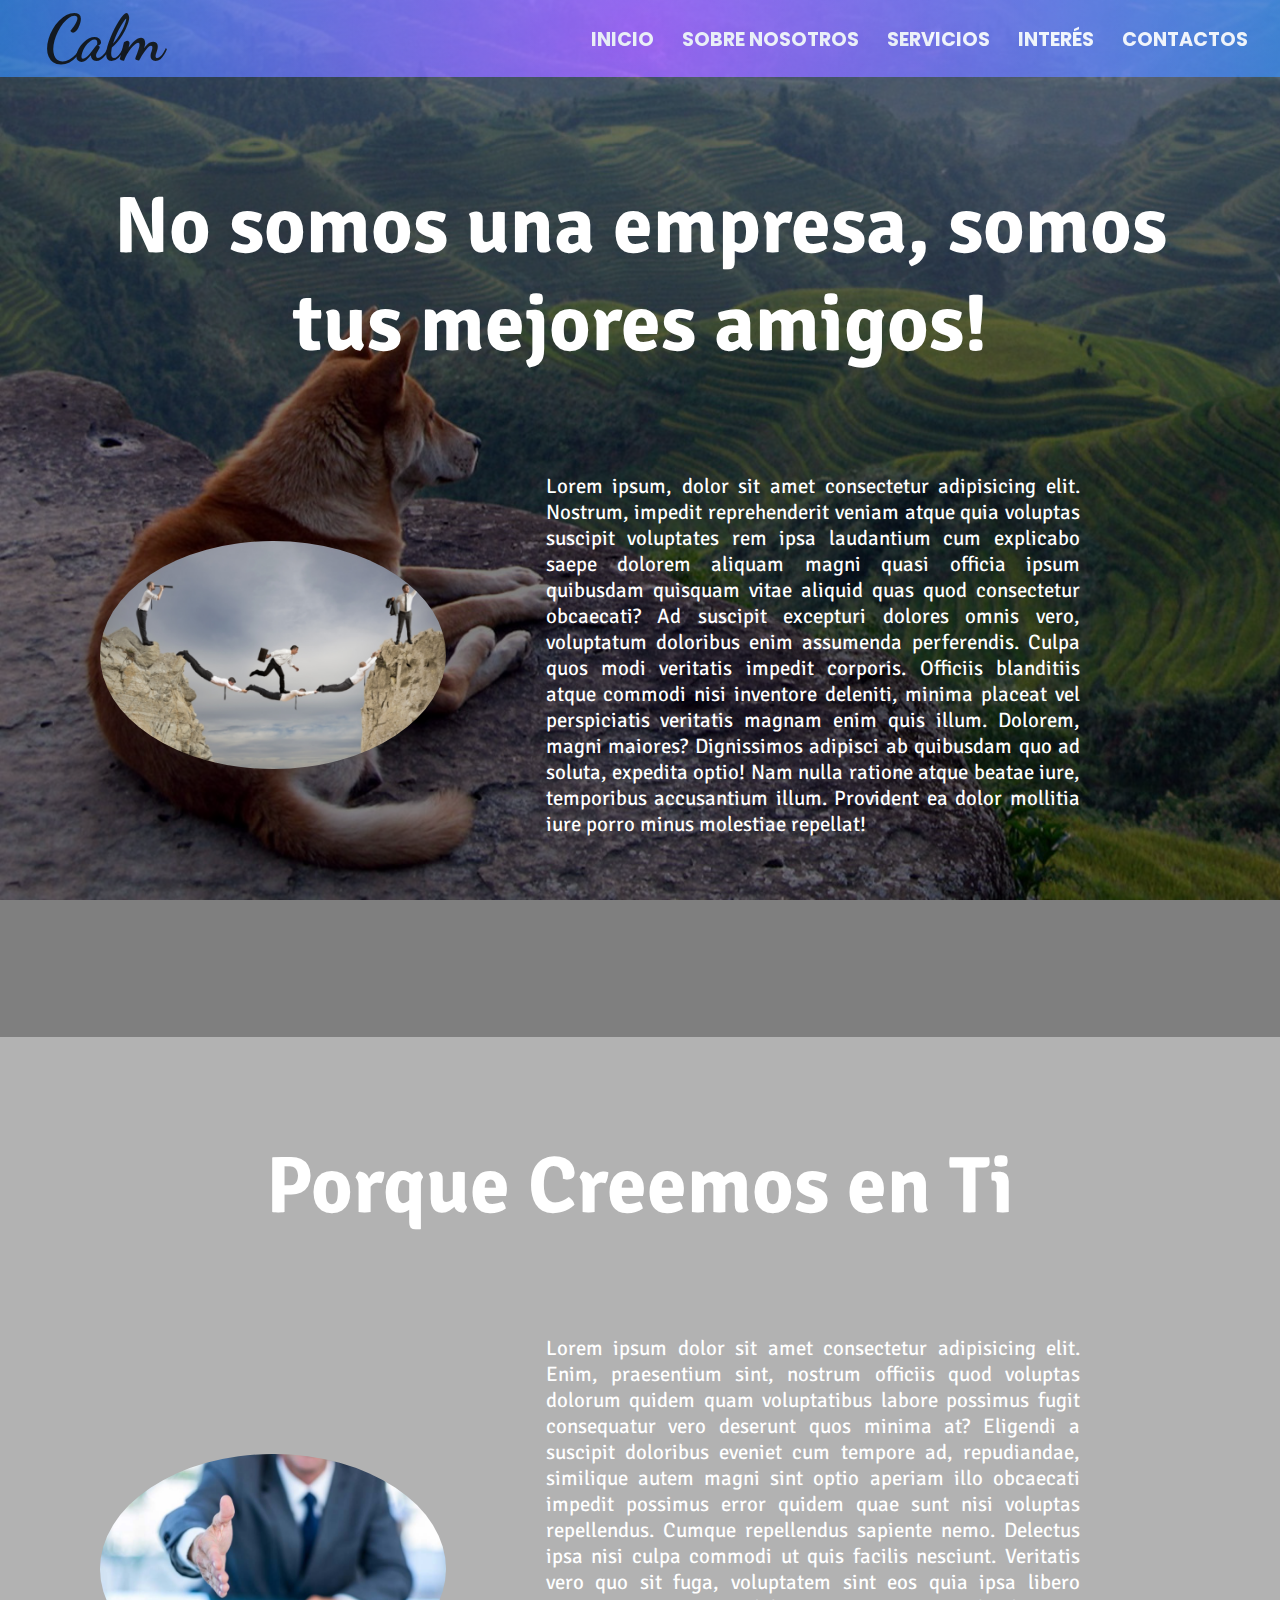
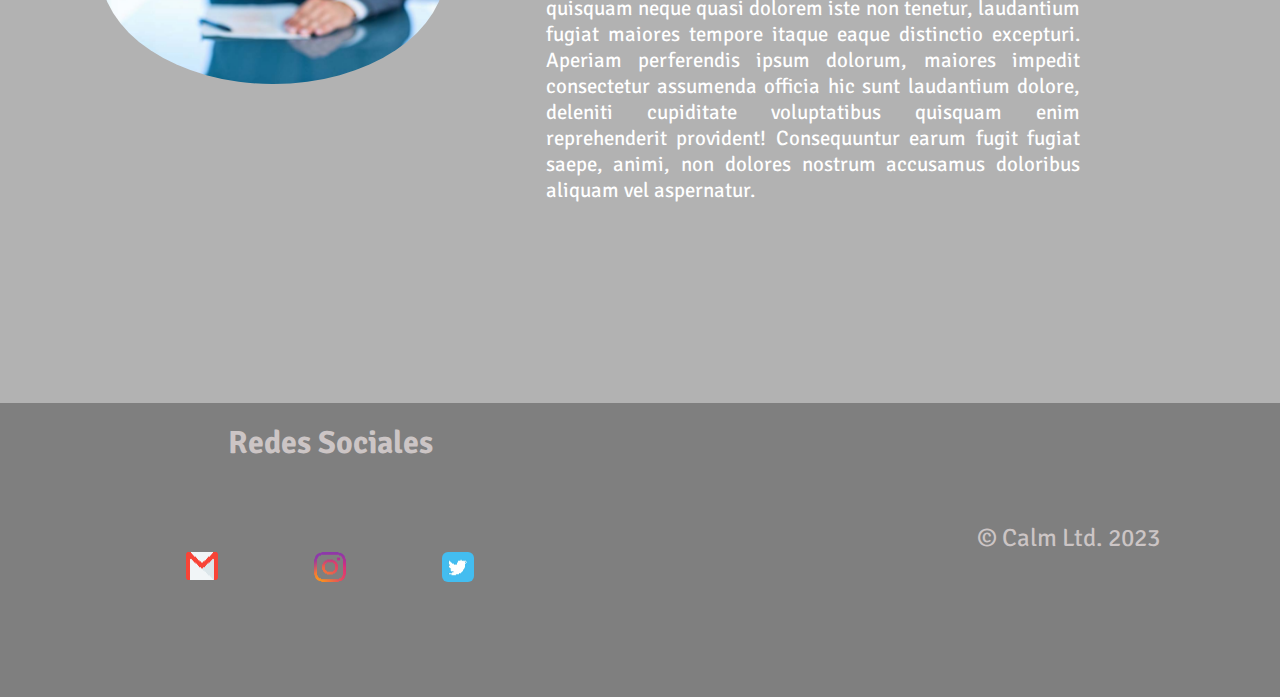
==== commit c7a9cfc7: "26ago 02" ====
--- a/about.html
+++ b/about.html
@@ -18,7 +18,7 @@
             <a href="./about.html">SOBRE NOSOTROS</a>
             <a href="./services.html">SERVICIOS</a>
             <a href="./interest.html">INTERÉS</a>
-            <a href="#foot">CONTACTOS</a>
+            <a href="./contact.html">CONTACTOS</a>
         </nav>
 
     </header>
--- a/style.css
+++ b/style.css
@@ -1,7 +1,11 @@
-@import url('https://fonts.googleapis.com/css2?family=Dancing+Script&family=Montserrat:wght@400;700&family=Poppins:wght@300;400;600;700&display=swap');
-@import url('https://fonts.googleapis.com/css2?family=Dancing+Script&family=Montserrat:wght@400;700&family=Poppins:wght@300;400;600;700&family=Roboto+Mono&display=swap');
-@import url('https://fonts.googleapis.com/css2?family=Dancing+Script&family=Montserrat:wght@400;700&family=Poppins:wght@300;400;600;700&family=Roboto+Mono&family=Signika+Negative&display=swap');
-@import url('https://fonts.googleapis.com/css2?family=Dancing+Script&family=Montserrat:wght@400;700&family=Poppins&family=Roboto+Mono&family=Signika+Negative&display=swap');
+@import url('https://fonts.googleapis.com/css2?family=Courgette&family=Dancing+Script&family=Poppins:wght@400;700&family=Signika+Negative&display=swap');
+/* 
+font-family: 'Courgette', cursive;
+font-family: 'Dancing Script', cursive;
+font-family: 'Poppins', sans-serif;
+font-family: 'Signika Negative', sans-serif; 
+*/
+
 
 *{
     margin: 0;
@@ -196,7 +200,7 @@
 /* About */
 
 .main_about{
-    background-color: rgba(0,0,0,0.3);
+    /* background-color: rgba(0,0,0,0.3); */
 }
 
 .main_about p{
@@ -204,7 +208,7 @@
 }
 
 .first_section-about{
-    background-color: rgba(0, 0, 0, 0.2);
+    background-color: rgba(0, 0, 0, 0.5);
     padding: 100px;
 }
 
@@ -215,6 +219,7 @@
 
 .second_section-about{
     padding: 100px;
+    background-color: rgba(0, 0, 0, 0.3);
 }
 
 .main_about h2{
@@ -264,7 +269,7 @@
 }
 
 .service_one{
-    background-color: rgba(0,0,0,0.2);
+    background-color: rgba(0,0,0,0.3);
 }
 
 .service_two{
@@ -272,13 +277,13 @@
 }
 
 .service_three{
-    background-color: rgba(0,0,0,0.2);
+    background-color: rgba(0,0,0,0.3);
 }
 
 /* Interés */
 
 .main_interest{
-    background-color: rgba(0,0,0,0.3);
+    /* background-color: rgba(0,0,0,0.3); */
     color: white;
 }
 
@@ -287,7 +292,7 @@
 }
 
 .section_one-interest{
-    background-color: rgba(0, 0, 0, 0.2);
+    background-color: rgba(0, 0, 0, 0.5);
     padding: 100px 0px;
 }
 
@@ -314,6 +319,7 @@
 
 .section_two-interest{
     padding: 100px 0px;
+    background-color: rgba(0, 0, 0, 0.3);
 }
 
 .section_two-interest p{
@@ -333,3 +339,122 @@
 }
 
 
+/* Form */
+
+.contact_form{
+    padding: 100px;
+    background-color: rgba(0, 0, 0, 0.3);
+}
+
+.contact_form h2{
+    font-family: 'Courgette', cursive;
+    font-size: 6em;
+    color: #ad4ef1;
+    transition: 2s;
+}
+
+.contact_form h3{
+    text-align: center;
+    padding-bottom: 50px;
+    font-size: 2em;
+}
+
+form{
+    border: 3px solid #8724ce;
+	width: 500px; 
+    height: auto;
+    margin: 80px auto;
+	border-radius: 10px;  
+    padding: 50px; 
+    background-color: rgba(176, 78, 233, 0.2);
+    color: white;
+}
+
+input{
+	background-color: #fbfbfb; 
+	width: 400px; 
+	height: 40px; 
+    border: 1px solid #ab4493;
+	border-radius: 5px;  
+	margin-top: 10px;  
+	padding-left: 10px;
+    margin-bottom: 20px; 
+    font-family: 'Poppins', sans-serif;
+}
+
+
+textarea{
+    background-color: #fbfbfb; 
+	width: 400px; 
+	height: 150px; 
+	border-radius: 5px;
+    border: 1px solid #ab4493;  
+	margin-top: 10px;  
+	padding-left: 10px;
+    margin-bottom: 20px; 
+    padding-top: 15px; 
+    font-family: 'Poppins', sans-serif;
+}
+
+
+label{
+    display: block; 
+	float: center; 	
+    font-family: 'Poppins', sans-serif;
+}
+
+
+button{
+	height: 45px; 
+	padding-left: 5px;
+	padding-right: 5px; 	
+	margin-bottom: 20px; 
+	margin-top: 10px; 	
+	background-color: #d660bb; 
+    border: 0.5px solid #d660bb;
+	border-radius: 10px;	
+	width: 400px;   
+    cursor: pointer;
+}
+
+button:hover{
+    background-color: #ec7ad2;
+    transition: 0.3s;
+}
+
+
+button p{
+	color: #fff; 
+    font-weight: bold;
+    font-family: 'Poppins', sans-serif;
+}
+
+
+span{
+	color: yellow; 
+}
+
+.aviso{
+    font-family: 'Poppins', sans-serif;
+}
+
+/* ::-webkit-input-placeholder {
+    color: #ec2525;
+}
+
+::-webkit-textarea-placeholder {
+    color: #e01616;
+} */
+
+form input:focus{
+	outline:0;
+	border: 1px solid #97d848;
+}
+
+
+form textarea:focus{
+	outline:0;
+	border: 1px solid #97d848;
+}
+
+
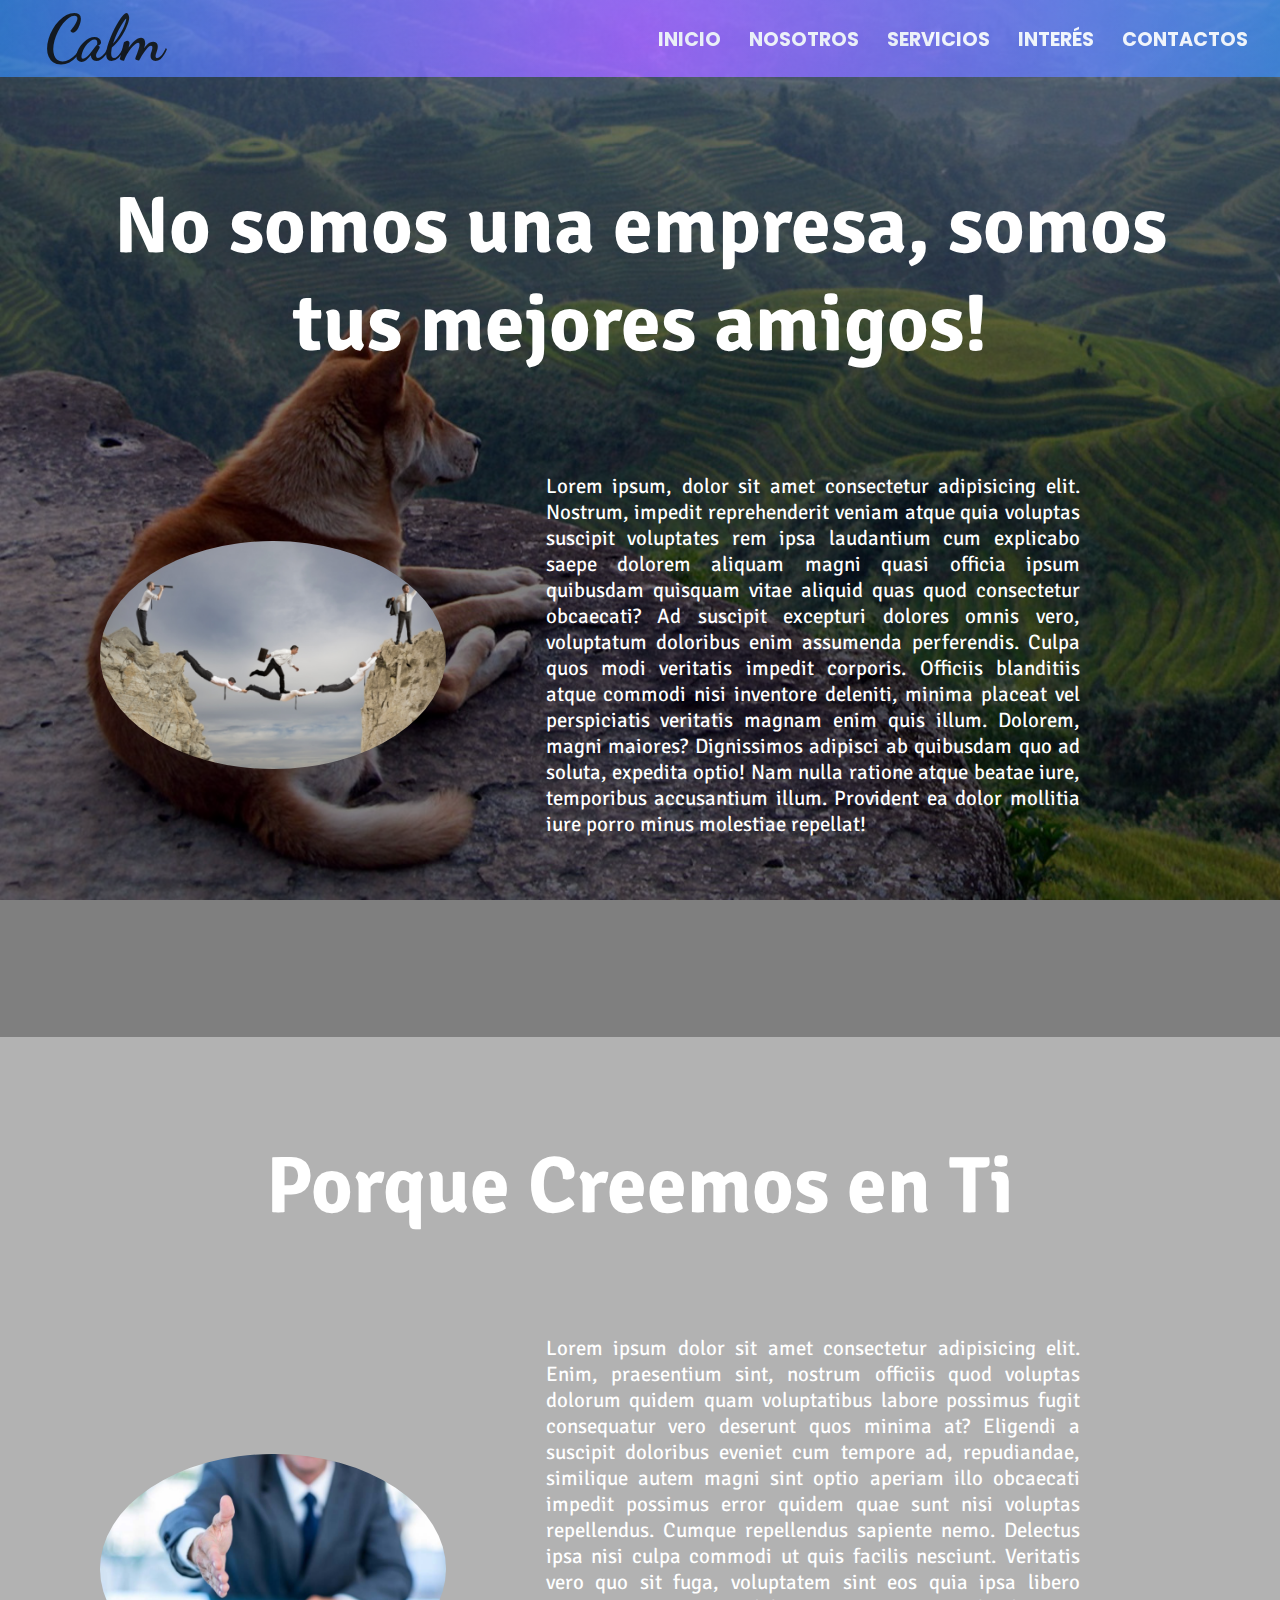
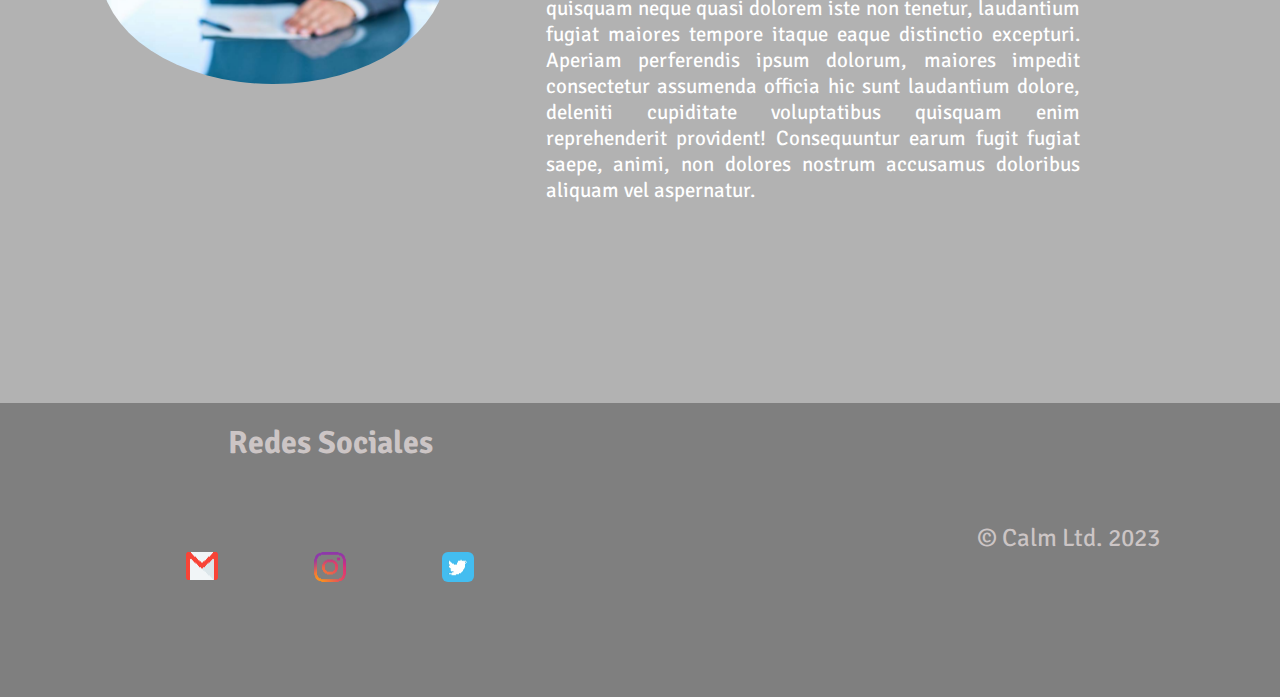
==== commit 2ad9a44c: "28ago 01" ====
--- a/about.html
+++ b/about.html
@@ -15,7 +15,7 @@
         <h1>Calm</h1>
         <nav class="navigation">
             <a href="./index.html">INICIO</a>
-            <a href="./about.html">SOBRE NOSOTROS</a>
+            <a href="./about.html">NOSOTROS</a>
             <a href="./services.html">SERVICIOS</a>
             <a href="./interest.html">INTERÉS</a>
             <a href="./contact.html">CONTACTOS</a>
--- a/style.css
+++ b/style.css
@@ -21,17 +21,6 @@
     background-size: cover;
     text-align: justify;
 }
-
-/* body::before{
-    background-image: url(./img/bg1.jpg);
-    background-repeat: no-repeat;
-    background-attachment: fixed;
-    background-size: cover;
-    text-align: justify;
-    filter: blur(10px);
-    z-index: -1;
-    content: '';
-} */
 
 #head{
     background: radial-gradient(circle, rgb(153, 82, 245) 0%, rgb(40, 115, 207) 100%);
@@ -199,10 +188,6 @@
 
 /* About */
 
-.main_about{
-    /* background-color: rgba(0,0,0,0.3); */
-}
-
 .main_about p{
     color: white;
 }
@@ -283,7 +268,6 @@
 /* Interés */
 
 .main_interest{
-    /* background-color: rgba(0,0,0,0.3); */
     color: white;
 }
 
@@ -326,13 +310,13 @@
     padding: 0px 200px;
 }
 
-.sectwo_interest-iframe{
+.sectwo_interest-img{
     padding: 100px;
     display: flex;
     justify-content: center;
 }
 
-.sectwo_interest-iframe iframe{
+.sectwo_interest-img img{
     border-radius: 10px;
     border: 2px solid rgba(0, 0, 0, 0.5);
     box-shadow:30px 20px 10px rgba(0, 0, 0, 0.8);
@@ -343,13 +327,12 @@
 
 .contact_form{
     padding: 100px;
-    background-color: rgba(0, 0, 0, 0.3);
+    background-color: rgba(0, 0, 0, 0.5);
 }
 
 .contact_form h2{
     font-family: 'Courgette', cursive;
-    font-size: 6em;
-    color: #ad4ef1;
+    font-size: 5.2em;
     transition: 2s;
 }
 
@@ -438,14 +421,6 @@
     font-family: 'Poppins', sans-serif;
 }
 
-/* ::-webkit-input-placeholder {
-    color: #ec2525;
-}
-
-::-webkit-textarea-placeholder {
-    color: #e01616;
-} */
-
 form input:focus{
 	outline:0;
 	border: 1px solid #97d848;
@@ -457,4 +432,469 @@
 	border: 1px solid #97d848;
 }
 
-
+.contact_others{
+    background-color: rgba(0, 0, 0, 0.3);
+}
+
+.contact_others h2{
+    font-family: 'Courgette', cursive;
+    font-size: 5em;
+    padding: 100px;
+}
+
+.contact_others-iframe{
+    display: flex;
+    justify-content: center;
+    padding-bottom: 50px;
+}
+
+.contact_others-p{
+    color: white;
+    text-align: center;
+    font-size: 2em;
+}
+
+.contact_others-div{
+    padding: 50px;
+    padding-bottom: 100px;
+}
+
+.contact_others-div h3{
+    text-align: center;
+    font-size: 2em;
+    padding: 50px;
+}
+
+.contact_others-div p{
+    color: white;
+    text-align: center;
+    font-size: 1.5em;
+}
+
+@media (max-width:576px) {
+    
+    h1{
+        display: flex;
+        flex-direction: row;
+        align-items: center;
+    }
+
+    h2{
+        font-size: 4em;
+    }
+    
+    .navigation{
+        display: flex;
+        flex-direction: column;
+        align-items: center;
+        padding: 5px 60px;
+    }
+    
+    .navigation a{
+        border-radius: 14px;
+        display: flex;
+        flex-direction: column;
+        align-items: center;
+        font-size: 1.1em;
+        padding: 5px;
+    }
+    
+    /**/
+/*     
+    h3{
+        font-family: 'Signika Negative', sans-serif;
+        color: #ff9;
+        font-size: 1.3em;
+    }
+    
+    #main h2{
+        padding-bottom: 30px;
+        transition: 2s;
+    }
+    
+    #main p{
+        color: white;
+        padding: 100px;
+    }
+    
+    .first_section{
+        background-color: rgba(0,0,0,0.3);
+        padding: 100px;
+    }
+    
+    .second_section{
+        background-color: rgba(0,0,0,0.5);
+        padding: 100px;
+    }
+    
+    .btn-video, .btn-musica{
+        display: flex;
+        justify-content: center;
+        padding-top: 50px;
+    }
+    
+    .btn-musica a, .btn-video a{
+        display: inline-block;
+        color: white;
+        font-size: 2em;
+        font-weight: bold;
+        padding: 15px 30px;
+        border-radius: 25px;
+        border: 2px solid rgba(0, 0, 0, 0.5);
+        box-shadow: 2px 2px 10px rgba(0, 0, 0, 0.5); 
+        transition: 0.5s;
+        text-decoration: none;
+        font-family: 'Signika Negative', sans-serif;
+    }
+    
+    .btn-musica a:hover, .btn-video a:hover{
+        background-color: rgba(155, 48, 255, 0.493);
+    }
+    
+    .testimony{
+        display: flex;
+    }
+    
+    .testimony_one, .testimony_two{
+        padding: 80px;
+        margin: 7px;
+        background-color: rgba(67, 66, 68, 0.466);
+        border-radius: 20px;
+        width: 50%;
+        border: 1px solid rgb(0,0,0);
+        box-shadow: 5px 5px 5px rgba(0, 0, 0, 0.8);
+        transition: 2s;
+    }
+    
+    .testimony p{
+        color: white;
+    }
+    
+    #foot{
+        color: rgb(204, 197, 197);
+        padding: 20px;
+        background-color: rgba(0,0,0,0.5);
+        font-size: 1.2em;
+        display: flex;
+    }
+    
+    .foot-h4{
+        font-family: 'Signika Negative', sans-serif;
+        font-size: 2rem;
+        display: flex;
+        justify-content: center;
+    }
+    
+    .rrss, .copyright{
+        width: 50%;
+    }
+    
+    .rrss-div{
+        display: flex;
+        justify-content: space-evenly;
+        padding: 80px;
+    }
+    
+    .instagram, .email{
+        padding: 10px;
+    }
+    
+    .twitter img{
+        border-radius: 16px;
+        padding: 10px;
+    } 
+    
+    
+    .copyright p{
+        text-align: right;
+        padding: 100px;
+    }
+    
+    
+     /*  About 
+    
+    .main_about p{
+        color: white;
+    }
+    
+    .first_section-about{
+        background-color: rgba(0, 0, 0, 0.5);
+        padding: 100px;
+    }
+    
+    .sec_one-div, .sec_two-div{
+        display: flex;
+        align-items: center;
+    }
+    
+    .second_section-about{
+        padding: 100px;
+        background-color: rgba(0, 0, 0, 0.3);
+    }
+    
+    .main_about h2{
+        transition: 2s;
+    }
+    
+    .sec_one-div p, .sec_two-div p{
+        text-align: center;
+        text-align: justify;
+        padding: 100px;
+    }
+    
+    .sec_one-div img, .sec_two-div img{
+        width: 32%;
+        border-radius: 50%;
+    }
+    
+    /*  services 
+    
+    .main_services p{
+        color: white;
+    }
+    
+    .service_one, .service_two, .service_three{
+        padding: 100px;
+    }
+    
+    .service_one h2, .service_two h2, .service_three h2{
+        padding-bottom: 100px;
+        transition: 2s;
+    }
+    
+    .service_one-div, .service_two-div, .service_three-div{
+        display: flex;
+        align-items: center;
+    }
+    
+    .service_one-div p, .service_two-div p, .service_three-div p{
+        text-align: center;
+        text-align: justify;
+        padding: 100px;
+    }
+    
+    .service_one-div img, .service_two-div img, .service_three-div img{
+        border-radius: 10px;
+        max-width: 50%;
+    }
+    
+    .service_one{
+        background-color: rgba(0,0,0,0.3);
+    }
+    
+    .service_two{
+        background-color: rgba(0,0,0,0.5);
+    }
+    
+    .service_three{
+        background-color: rgba(0,0,0,0.3);
+    }
+    
+    /* Interés 
+    
+    .main_interest{
+        color: white;
+    }
+    
+    .main_interest h2{
+        transition: 2s;
+    }
+    
+    .section_one-interest{
+        background-color: rgba(0, 0, 0, 0.5);
+        padding: 100px 0px;
+    }
+    
+    .secone_interest-img{
+        padding: 100px;
+        display: flex;
+        justify-content: center;  
+    }
+    
+    .secone_interest-img img{
+        border-radius: 10px;
+        border: 2px solid rgba(0, 0, 0, 0.5);
+        box-shadow: 30px 20px 10px rgba(0, 0, 0, 0.7);
+        max-width: 90%;
+    }
+    
+    .section_one-interest p{
+        padding: 0px 200px;
+    }
+    
+    .secone_interest-div p{
+        padding-bottom: 100px;
+    }
+    
+    .section_two-interest{
+        padding: 100px 0px;
+        background-color: rgba(0, 0, 0, 0.3);
+    }
+    
+    .section_two-interest p{
+        padding: 0px 200px;
+    }
+    
+    .sectwo_interest-img{
+        padding: 100px;
+        display: flex;
+        justify-content: center;
+    }
+    
+    .sectwo_interest-img img{
+        border-radius: 10px;
+        border: 2px solid rgba(0, 0, 0, 0.5);
+        box-shadow:30px 20px 10px rgba(0, 0, 0, 0.8);
+    }
+    
+    
+    /* Form 
+    
+    .contact_form{
+        padding: 100px;
+        background-color: rgba(0, 0, 0, 0.5);
+    }
+    
+    .contact_form h2{
+        font-family: 'Courgette', cursive;
+        font-size: 5.2em;
+        transition: 2s;
+    }
+    
+    .contact_form h3{
+        text-align: center;
+        padding-bottom: 50px;
+        font-size: 2em;
+    }
+    
+    form{
+        border: 3px solid #8724ce;
+        width: 500px; 
+        height: auto;
+        margin: 80px auto;
+        border-radius: 10px;  
+        padding: 50px; 
+        background-color: rgba(176, 78, 233, 0.2);
+        color: white;
+    }
+    
+    input{
+        background-color: #fbfbfb; 
+        width: 400px; 
+        height: 40px; 
+        border: 1px solid #ab4493;
+        border-radius: 5px;  
+        margin-top: 10px;  
+        padding-left: 10px;
+        margin-bottom: 20px; 
+        font-family: 'Poppins', sans-serif;
+    }
+    
+    
+    textarea{
+        background-color: #fbfbfb; 
+        width: 400px; 
+        height: 150px; 
+        border-radius: 5px;
+        border: 1px solid #ab4493;  
+        margin-top: 10px;  
+        padding-left: 10px;
+        margin-bottom: 20px; 
+        padding-top: 15px; 
+        font-family: 'Poppins', sans-serif;
+    }
+    
+    
+    label{
+        display: block; 
+        float: center; 	
+        font-family: 'Poppins', sans-serif;
+    }
+    
+    
+    button{
+        height: 45px; 
+        padding-left: 5px;
+        padding-right: 5px; 	
+        margin-bottom: 20px; 
+        margin-top: 10px; 	
+        background-color: #d660bb; 
+        border: 0.5px solid #d660bb;
+        border-radius: 10px;	
+        width: 400px;   
+        cursor: pointer;
+    }
+    
+    button:hover{
+        background-color: #ec7ad2;
+        transition: 0.3s;
+    }
+    
+    
+    button p{
+        color: #fff; 
+        font-weight: bold;
+        font-family: 'Poppins', sans-serif;
+    }
+    
+    
+    span{
+        color: yellow; 
+    }
+    
+    .aviso{
+        font-family: 'Poppins', sans-serif;
+    }
+    
+    form input:focus{
+        outline:0;
+        border: 1px solid #97d848;
+    }
+    
+    
+    form textarea:focus{
+        outline:0;
+        border: 1px solid #97d848;
+    }
+    
+    .contact_others{
+        background-color: rgba(0, 0, 0, 0.3);
+    }
+    
+    .contact_others h2{
+        font-family: 'Courgette', cursive;
+        font-size: 5em;
+        padding: 100px;
+    }
+    
+    .contact_others-iframe{
+        display: flex;
+        justify-content: center;
+        padding-bottom: 50px;
+    }
+    
+    .contact_others-p{
+        color: white;
+        text-align: center;
+        font-size: 2em;
+    }
+    
+    .contact_others-div{
+        padding: 50px;
+        padding-bottom: 100px;
+    }
+    
+    .contact_others-div h3{
+        text-align: center;
+        font-size: 2em;
+        padding: 50px;
+    }
+    
+    .contact_others-div p{
+        color: white;
+        text-align: center;
+        font-size: 1.5em;
+    }
+    */
+} 
+
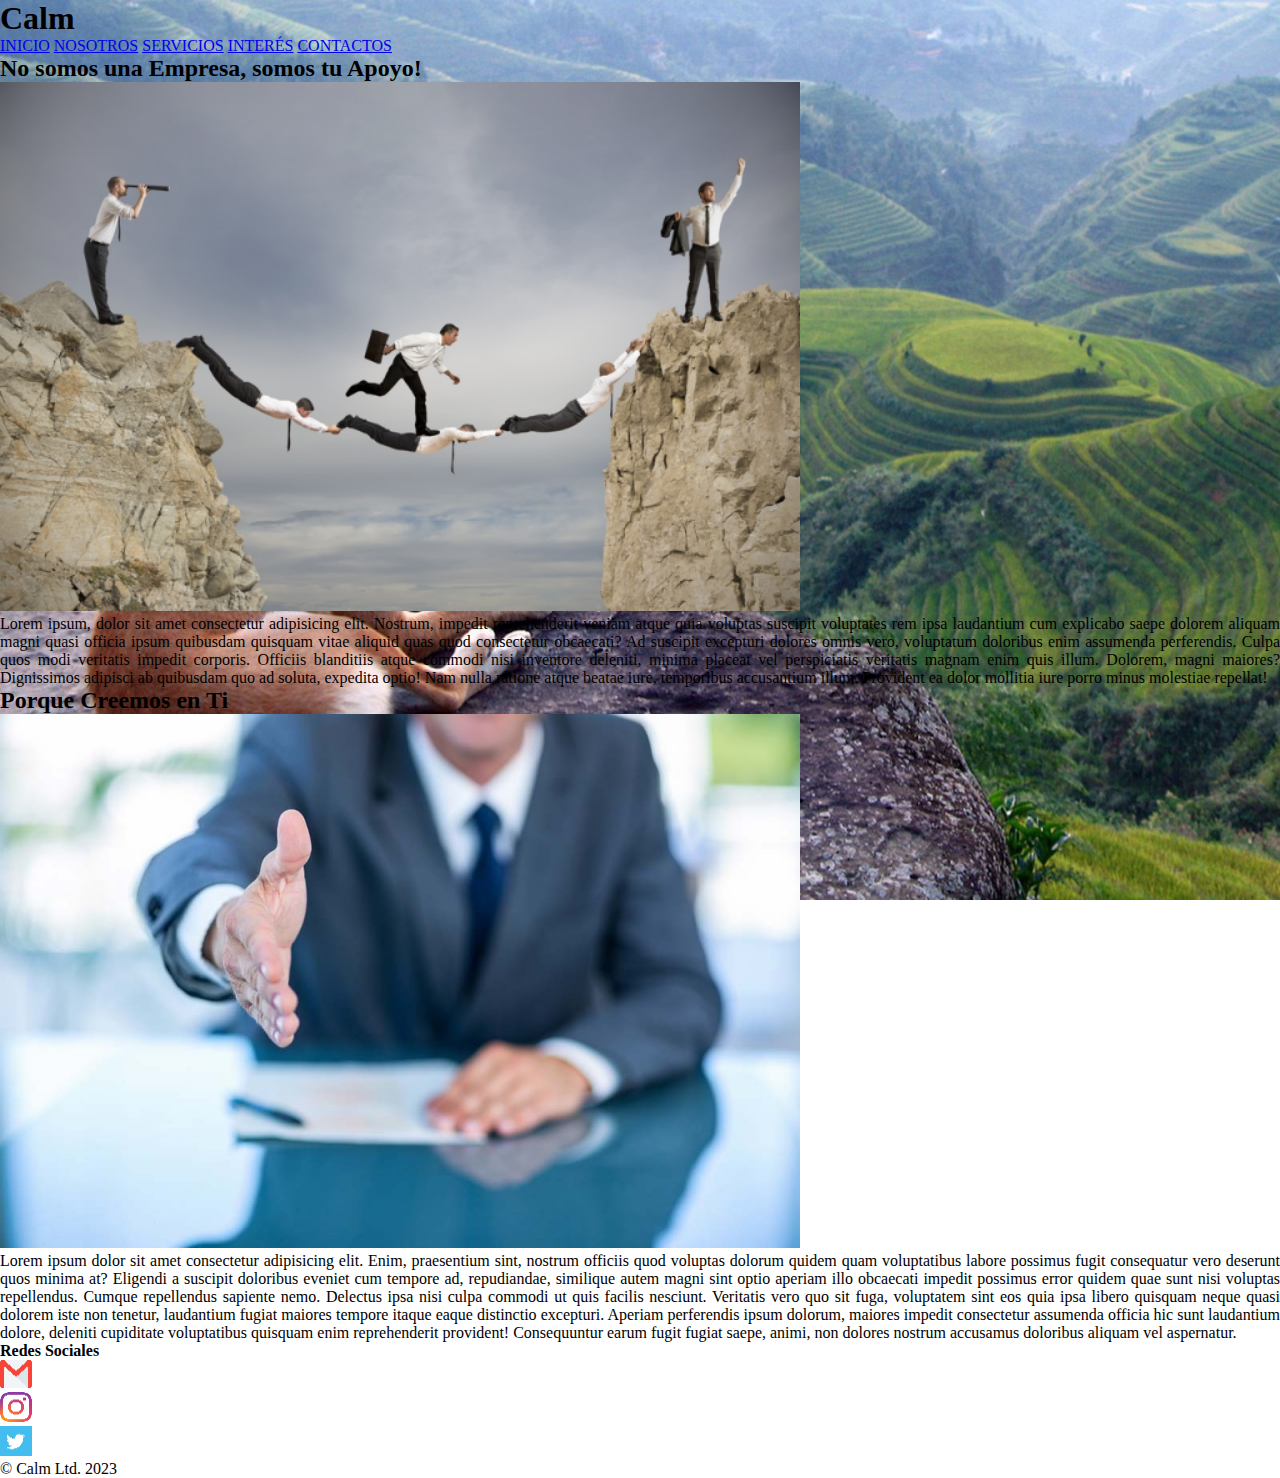
==== commit 3fc90b26: "31ago branchB 01" ====
--- a/about.html
+++ b/about.html
@@ -4,7 +4,8 @@
     <meta charset="UTF-8">
     <meta name="viewport" content="width=device-width, initial-scale=1.0">
     <title>Calm</title>
-    <link rel="stylesheet" href="style.css">
+    <!-- <link rel="stylesheet" href="style.css"> -->
+    <link rel="stylesheet" href="style_1.css">
     <script defer src="app.js"></script>
     <link rel="shortcut icon" href="./img/favicon.ico" type="image/x-icon">
 </head>
@@ -27,7 +28,7 @@
         
         <section class="first_section-about">
 
-            <h2>No somos una empresa, somos tus mejores amigos!</h2>
+            <h2>No somos una Empresa, somos tu Apoyo!</h2>
             <div class="sec_one-div">
                 <img src="./img/aliado02.png" alt="Paz Amistad" title="Aliados siempre">
                 <p>Lorem ipsum, dolor sit amet consectetur adipisicing elit. Nostrum, impedit reprehenderit veniam atque quia voluptas suscipit voluptates rem ipsa laudantium cum explicabo saepe dolorem aliquam magni quasi officia ipsum quibusdam quisquam vitae aliquid quas quod consectetur obcaecati? Ad suscipit excepturi dolores omnis vero, voluptatum doloribus enim assumenda perferendis. Culpa quos modi veritatis impedit corporis. Officiis blanditiis atque commodi nisi inventore deleniti, minima placeat vel perspiciatis veritatis magnam enim quis illum. Dolorem, magni maiores? Dignissimos adipisci ab quibusdam quo ad soluta, expedita optio! Nam nulla ratione atque beatae iure, temporibus accusantium illum. Provident ea dolor mollitia iure porro minus molestiae repellat!</p>
--- a/style.css
+++ b/style.css
@@ -54,7 +54,7 @@
 h1{
     font-family: 'Dancing Script', cursive;
     font-size: 4em;
-    padding-left: 45px;
+    padding-left: 50px;
     padding-right: 50px;
     border-radius: 50px;
 }
@@ -200,6 +200,7 @@
 .sec_one-div, .sec_two-div{
     display: flex;
     align-items: center;
+    padding: 50px;
 }
 
 .second_section-about{
@@ -218,7 +219,7 @@
 }
 
 .sec_one-div img, .sec_two-div img{
-    width: 32%;
+    width: 30vw;
     border-radius: 50%;
 }
 
@@ -471,7 +472,16 @@
     font-size: 1.5em;
 }
 
-@media (max-width:576px) {
+/* 360, 576, 768, 991 */
+
+@media (max-width:1900px) {
+    
+    #main p{
+        padding: 50px;
+    }
+}
+
+@media (max-width:1023px) {
     
     h1{
         display: flex;
@@ -487,7 +497,7 @@
         display: flex;
         flex-direction: column;
         align-items: center;
-        padding: 5px 60px;
+        padding: 5px 70px 5px 20px;
     }
     
     .navigation a{
@@ -498,7 +508,44 @@
         font-size: 1.1em;
         padding: 5px;
     }
-    
+
+    #main p{
+        padding: 40px;
+    }
+
+    .btn-musica a, .btn-video a{          
+        font-size: 1.5em;
+        padding: 10px 25px;
+        border-radius: 20px;    
+    }
+
+    /**/
+
+    .sec_one-div, .sec_two-div{
+        display: flex;
+        flex-direction: column;
+        align-items: center;
+        padding: 50px;
+    }
+
+    .sec_one-div img, .sec_two-div img{
+        width: 50vw;
+        border-radius: 50%;
+    }
+
+
+
+    @media (max-width: 576px) {
+
+        #main p{
+            padding: 10px;
+        }
+        .btn-musica a, .btn-video a{          
+            font-size: 1.5em;
+            padding: 10px 25px;
+            border-radius: 20px;    
+        }
+    }   
     /**/
 /*     
     h3{
--- a/style_1.css
+++ b/style_1.css
@@ -0,0 +1,21 @@
+@import url('https://fonts.googleapis.com/css2?family=Courgette&family=Dancing+Script&family=Poppins:wght@400;700&family=Signika+Negative&display=swap');
+/* 
+font-family: 'Courgette', cursive;
+font-family: 'Dancing Script', cursive;
+font-family: 'Poppins', sans-serif;
+font-family: 'Signika Negative', sans-serif; 
+*/
+
+*{
+    margin: 0px;
+    padding: 0px;
+    box-sizing: border-box;
+}
+
+body{
+    background-image: url(./img/bg1.jpg);
+    background-repeat: no-repeat;
+    background-attachment: fixed;
+    background-size: cover;
+    text-align: justify;
+}
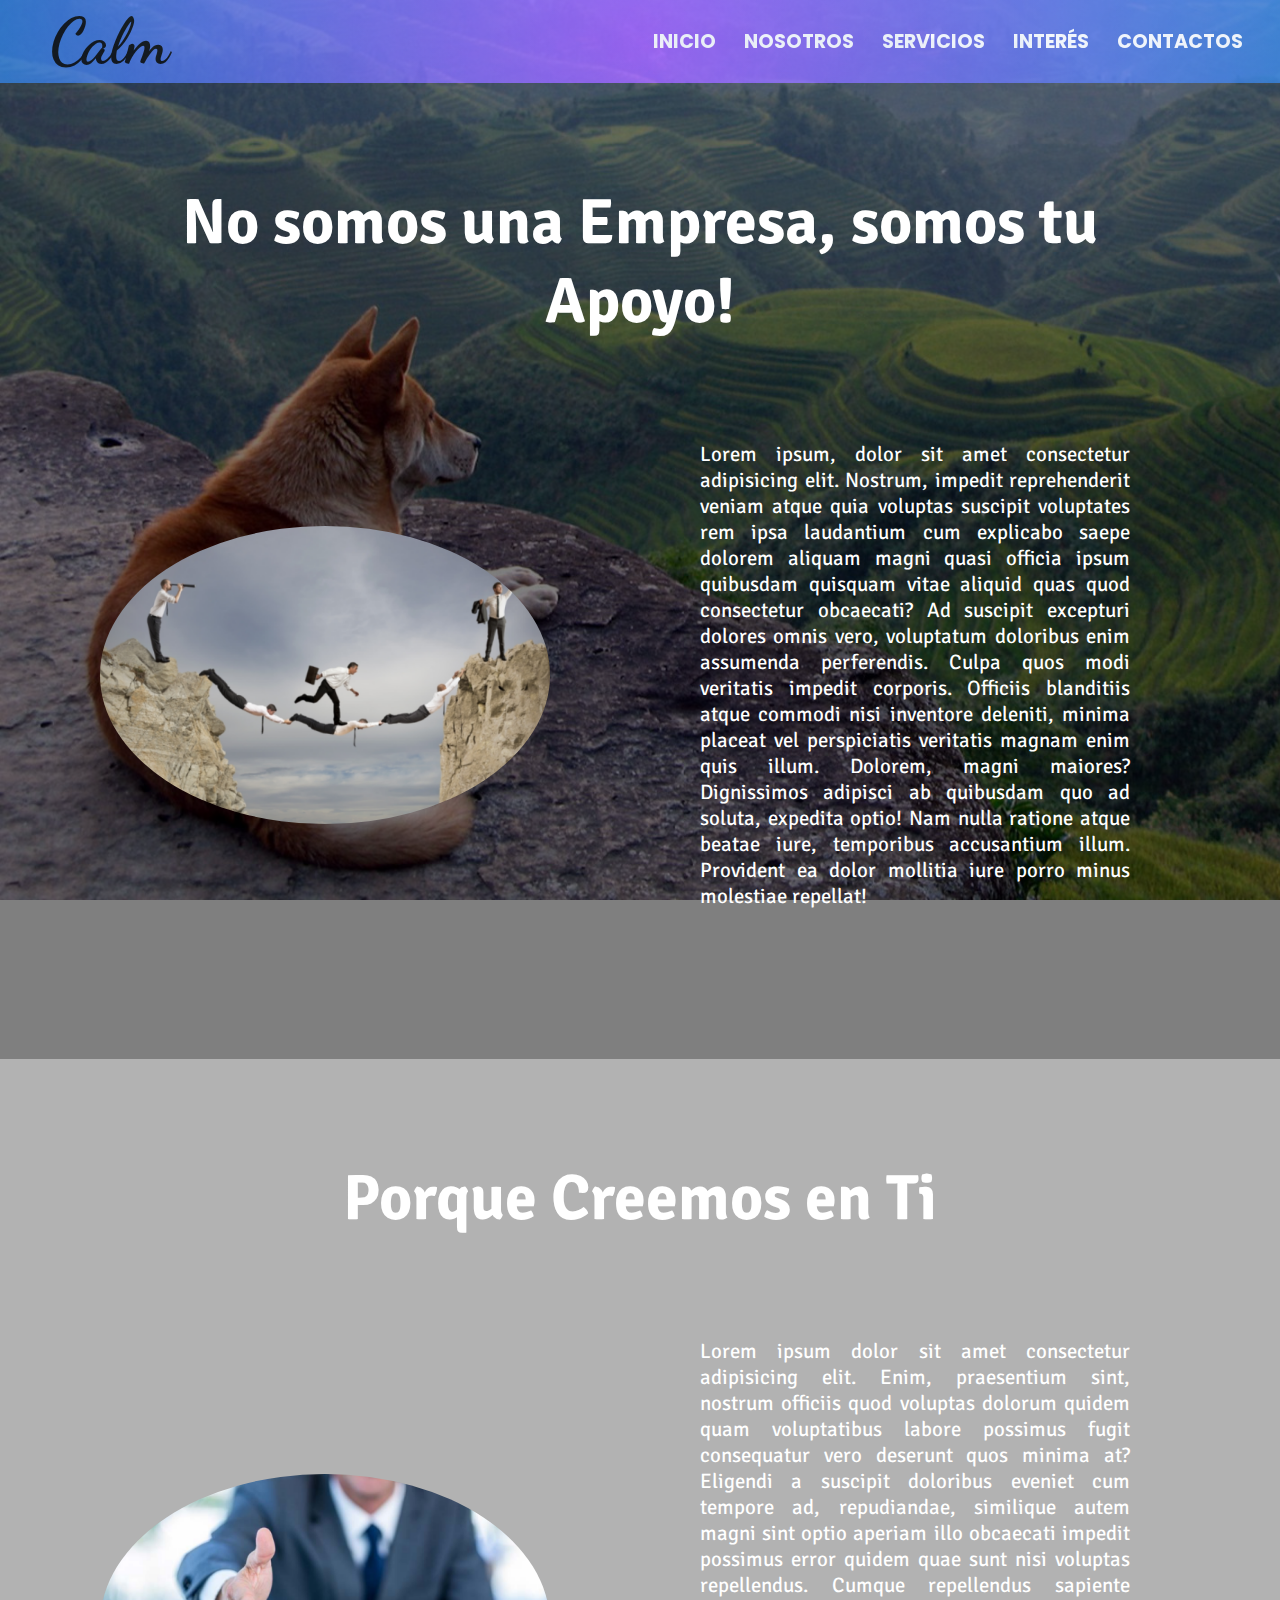
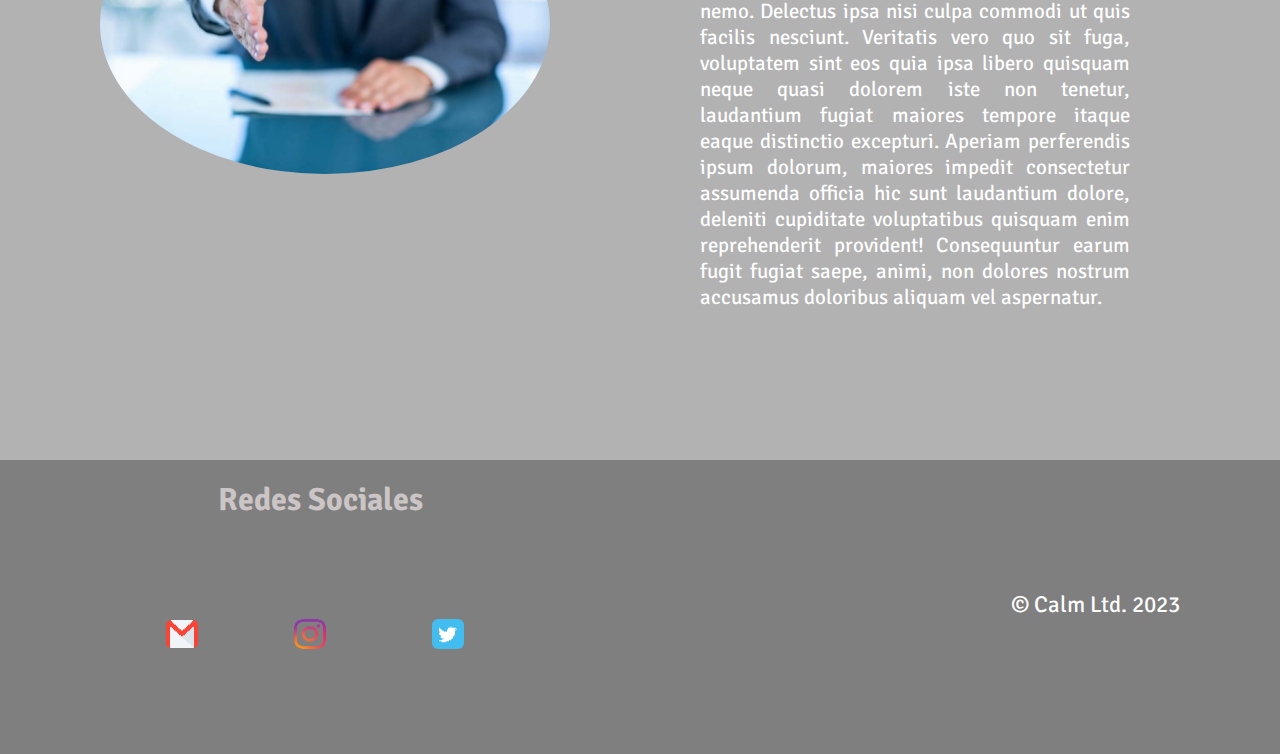
==== commit cb48d12b: "11sep 03" ====
--- a/about.html
+++ b/about.html
@@ -4,8 +4,7 @@
     <meta charset="UTF-8">
     <meta name="viewport" content="width=device-width, initial-scale=1.0">
     <title>Calm</title>
-    <!-- <link rel="stylesheet" href="style.css"> -->
-    <link rel="stylesheet" href="style_1.css">
+    <link rel="stylesheet" href="style.css">
     <script defer src="app.js"></script>
     <link rel="shortcut icon" href="./img/favicon.ico" type="image/x-icon">
 </head>
--- a/style.css
+++ b/style.css
@@ -6,12 +6,11 @@
 font-family: 'Signika Negative', sans-serif; 
 */
 
-
 *{
-    margin: 0;
-    padding: 0;
+    margin: 0px;
+    padding: 0px;
     box-sizing: border-box;
-    list-style: none;
+    text-decoration: none;
 }
 
 body{
@@ -28,35 +27,34 @@
     position: sticky;
     top: 0;
     display: flex;
-    flex-direction: row;
-    justify-content: space-between;
+    flex-direction: column;
+    align-items: center;
 }
 
 .navigation{
-    padding-right: 20px;
-    padding-top: 25px;
+    padding: 15px;
 }
 
 .navigation a{
-    border-radius: 20px;
+    font-size: 0.7em;
+    border-radius: 10px;
     color: white;
-    text-decoration: none;
     font-weight: bold;
-    font-size: 1.2em;
     font-family: 'Poppins', sans-serif;
-    padding: 12px;
+    padding: 3.5px;
+    display: inline-block;
 }
 
 .navigation a:hover{
     background-color: rgba(145, 52, 231, 0.582);
+    transform: scale(1.1);
+    transition: .2s;
 }
 
 h1{
     font-family: 'Dancing Script', cursive;
-    font-size: 4em;
-    padding-left: 50px;
-    padding-right: 50px;
-    border-radius: 50px;
+    font-size: 3em;
+    padding: 0px 20px;
 }
 
 h1:hover{
@@ -66,9 +64,11 @@
 
 h2{
     font-family: 'Signika Negative', sans-serif;
-    font-size: 5em;
+    font-size: 3em;
     text-align: center;
     color: white;
+    transition: 2s;
+    padding-bottom: 50px;
 }
 
 h3{
@@ -80,26 +80,25 @@
 p{
     font-size: 1.3em;
     font-family: 'Signika Negative', sans-serif;
-}
-
-#main h2{
-    padding-bottom: 30px;
-    transition: 2s;
+    color: white;
 }
 
 #main p{
-    color: white;
-    padding: 100px;
+    padding: 18px;
 }
 
 .first_section{
     background-color: rgba(0,0,0,0.3);
-    padding: 100px;
+    padding: 50px;
 }
 
 .second_section{
     background-color: rgba(0,0,0,0.5);
-    padding: 100px;
+    padding: 50px;
+}
+
+.first_section p, .second_section p{
+    width: 100%;
 }
 
 .btn-video, .btn-musica{
@@ -111,23 +110,19 @@
 .btn-musica a, .btn-video a{
     display: inline-block;
     color: white;
-    font-size: 2em;
+    font-size: 1.5em;
     font-weight: bold;
-    padding: 15px 30px;
-    border-radius: 25px;
+    padding: 10px 20px;
+    border-radius: 20px;
     border: 2px solid rgba(0, 0, 0, 0.5);
-    box-shadow: 2px 2px 10px rgba(0, 0, 0, 0.5); /* offset-x | offset-y | blur-radius | spread-radius | color */
+    box-shadow: 2px 2px 10px rgba(0, 0, 0, 0.5); 
     transition: 0.5s;
-    text-decoration: none;
     font-family: 'Signika Negative', sans-serif;
 }
 
 .btn-musica a:hover, .btn-video a:hover{
     background-color: rgba(155, 48, 255, 0.493);
-}
-
-.testimony{
-    display: flex;
+    transform: scale(1.1);
 }
 
 .testimony_one, .testimony_two{
@@ -135,22 +130,16 @@
     margin: 7px;
     background-color: rgba(67, 66, 68, 0.466);
     border-radius: 20px;
-    width: 50%;
     border: 1px solid rgb(0,0,0);
     box-shadow: 5px 5px 5px rgba(0, 0, 0, 0.8);
     transition: 2s;
-}
-
-.testimony p{
-    color: white;
 }
 
 #foot{
     color: rgb(204, 197, 197);
     padding: 20px;
     background-color: rgba(0,0,0,0.5);
-    font-size: 1.2em;
-    display: flex;
+    font-size: 1.1em;
 }
 
 .foot-h4{
@@ -160,129 +149,109 @@
     justify-content: center;
 }
 
-.rrss, .copyright{
-    width: 50%;
-}
-
 .rrss-div{
     display: flex;
+    align-items: center;
     justify-content: space-evenly;
-    padding: 80px;
-}
-
-.instagram, .email{
+    padding: 50px;
+}
+
+.instagram, .email, .twitter{
     padding: 10px;
 }
 
+.email img{
+    border-radius: 5px;
+}
+
 .twitter img{
-    border-radius: 16px;
-    padding: 10px;
+    border-radius: 8px;
 } 
 
 
 .copyright p{
-    text-align: right;
-    padding: 100px;
-}
-
-
-/* About */
-
-.main_about p{
-    color: white;
-}
+    text-align: center;
+    padding-bottom: 20px;
+}
+
+
+/* about */
+
 
 .first_section-about{
     background-color: rgba(0, 0, 0, 0.5);
-    padding: 100px;
+    padding: 50px;
+}
+
+.second_section-about{
+    background-color: rgba(0, 0, 0, 0.3);
+    padding: 50px;
 }
 
 .sec_one-div, .sec_two-div{
     display: flex;
+    flex-direction: column;
     align-items: center;
-    padding: 50px;
-}
-
-.second_section-about{
-    padding: 100px;
-    background-color: rgba(0, 0, 0, 0.3);
-}
-
-.main_about h2{
-    transition: 2s;
 }
 
 .sec_one-div p, .sec_two-div p{
-    text-align: center;
-    text-align: justify;
-    padding: 100px;
+    padding: 50px 18px 0px;
 }
 
 .sec_one-div img, .sec_two-div img{
-    width: 30vw;
+    width: 250px;
     border-radius: 50%;
 }
 
+
 /* services */
 
-.main_services p{
-    color: white;
+
+.service_one{
+    background-color: rgba(0,0,0,0.3);
+}
+
+.service_two{
+    background-color: rgba(0,0,0,0.5);
+}
+
+.service_three{
+    background-color: rgba(0,0,0,0.3);
 }
 
 .service_one, .service_two, .service_three{
-    padding: 100px;
-}
-
-.service_one h2, .service_two h2, .service_three h2{
-    padding-bottom: 100px;
-    transition: 2s;
+    padding: 50px;
 }
 
 .service_one-div, .service_two-div, .service_three-div{
     display: flex;
+    flex-direction: column;
     align-items: center;
 }
 
-.service_one-div p, .service_two-div p, .service_three-div p{
-    text-align: center;
-    text-align: justify;
-    padding: 100px;
+.service_one-div p, .service_three-div p{
+    padding: 50px 18px 0px;
+}
+
+.service_two-div p{
+    padding: 0px 18px 50px;
 }
 
 .service_one-div img, .service_two-div img, .service_three-div img{
     border-radius: 10px;
-    max-width: 50%;
-}
-
-.service_one{
-    background-color: rgba(0,0,0,0.3);
-}
-
-.service_two{
-    background-color: rgba(0,0,0,0.5);
-}
-
-.service_three{
-    background-color: rgba(0,0,0,0.3);
-}
-
-/* Interés */
-
-.main_interest{
-    color: white;
-}
-
-.main_interest h2{
-    transition: 2s;
-}
+    width: 250px;
+}
+
+
+/* interest */
+
 
 .section_one-interest{
     background-color: rgba(0, 0, 0, 0.5);
-    padding: 100px 0px;
+    padding: 50px;
 }
 
 .secone_interest-img{
-    padding: 100px;
     display: flex;
     justify-content: center;  
 }
@@ -290,73 +259,81 @@
 .secone_interest-img img{
     border-radius: 10px;
     border: 2px solid rgba(0, 0, 0, 0.5);
-    box-shadow: 30px 20px 10px rgba(0, 0, 0, 0.7);
-    max-width: 90%;
-}
-
-.section_one-interest p{
-    padding: 0px 200px;
-}
-
-.secone_interest-div p{
-    padding-bottom: 100px;
+    box-shadow: 30px 20px 30px rgba(0, 0, 0, 0.7);
+    width: 250px;
+}
+
+.section_one-interest p, .section_two-interest p{
+    padding: 50px 18px 0px;
 }
 
 .section_two-interest{
-    padding: 100px 0px;
     background-color: rgba(0, 0, 0, 0.3);
 }
 
-.section_two-interest p{
-    padding: 0px 200px;
+.sectwo_interest-div{
+    background-image: radial-gradient(
+        rgba(158,67,223,0.4),
+        rgba(10, 10, 10, 0.5)
+    ) ,url(./img/starfull_sky1.png);
+    background-repeat: no-repeat;
+    background-size: cover;
+    padding: 150px 50px;
+    
 }
 
 .sectwo_interest-img{
-    padding: 100px;
     display: flex;
     justify-content: center;
 }
 
 .sectwo_interest-img img{
-    border-radius: 10px;
-    border: 2px solid rgba(0, 0, 0, 0.5);
-    box-shadow:30px 20px 10px rgba(0, 0, 0, 0.8);
-}
-
-
-/* Form */
+    border-radius: 50%;
+    border: 2px solid #9e43df;
+    box-shadow:0px 0px 80px rgba(158,67,223,1);
+    width: 250px;
+}
+
+.sectwo_interest-img img:hover{
+    transform: scale(1.02);
+    transition: 0.3s linear;
+}
+
+
+/* contact */
+
 
 .contact_form{
-    padding: 100px;
+    padding: 20px;
     background-color: rgba(0, 0, 0, 0.5);
 }
 
 .contact_form h2{
     font-family: 'Courgette', cursive;
-    font-size: 5.2em;
-    transition: 2s;
+    padding-bottom: 0px;
+    font-size: 3.2em;
 }
 
 .contact_form h3{
     text-align: center;
     padding-bottom: 50px;
-    font-size: 2em;
+    font-size: 1.3em;
 }
 
 form{
     border: 3px solid #8724ce;
-	width: 500px; 
+	width: 300px; 
     height: auto;
     margin: 80px auto;
 	border-radius: 10px;  
-    padding: 50px; 
+    padding: 50px 40px; 
     background-color: rgba(176, 78, 233, 0.2);
     color: white;
 }
 
 input{
 	background-color: #fbfbfb; 
-	width: 400px; 
+	width: 215px; 
 	height: 40px; 
     border: 1px solid #ab4493;
 	border-radius: 5px;  
@@ -366,10 +343,9 @@
     font-family: 'Poppins', sans-serif;
 }
 
-
 textarea{
     background-color: #fbfbfb; 
-	width: 400px; 
+	width: 215px; 
 	height: 150px; 
 	border-radius: 5px;
     border: 1px solid #ab4493;  
@@ -380,13 +356,11 @@
     font-family: 'Poppins', sans-serif;
 }
 
-
 label{
     display: block; 
 	float: center; 	
     font-family: 'Poppins', sans-serif;
 }
-
 
 button{
 	height: 45px; 
@@ -397,13 +371,14 @@
 	background-color: #d660bb; 
     border: 0.5px solid #d660bb;
 	border-radius: 10px;	
-	width: 400px;   
+	width: 215px;   
     cursor: pointer;
 }
 
 button:hover{
-    background-color: #ec7ad2;
-    transition: 0.3s;
+    background-color: #c451a9;
+    transition: 0.2s;
+    transform: scale(1.05);
 }
 
 
@@ -413,13 +388,13 @@
     font-family: 'Poppins', sans-serif;
 }
 
-
 span{
 	color: yellow; 
 }
 
 .aviso{
     font-family: 'Poppins', sans-serif;
+    font-size: 0.8em;
 }
 
 form input:focus{
@@ -427,7 +402,6 @@
 	border: 1px solid #97d848;
 }
 
-
 form textarea:focus{
 	outline:0;
 	border: 1px solid #97d848;
@@ -439,25 +413,29 @@
 
 .contact_others h2{
     font-family: 'Courgette', cursive;
-    font-size: 5em;
-    padding: 100px;
+    font-size: 3.2em;
+    padding: 50px;
 }
 
 .contact_others-iframe{
     display: flex;
     justify-content: center;
     padding-bottom: 50px;
+    border-radius: 10px;
+}
+
+.contact_others-iframe iframe{
+    border-radius: 10px;
 }
 
 .contact_others-p{
-    color: white;
     text-align: center;
     font-size: 2em;
 }
 
 .contact_others-div{
     padding: 50px;
-    padding-bottom: 100px;
+    padding-bottom: 50px;
 }
 
 .contact_others-div h3{
@@ -467,137 +445,88 @@
 }
 
 .contact_others-div p{
-    color: white;
     text-align: center;
     font-size: 1.5em;
 }
 
-/* 360, 576, 768, 991 */
-
-@media (max-width:1900px) {
-    
-    #main p{
-        padding: 50px;
-    }
-}
-
-@media (max-width:1023px) {
-    
-    h1{
+
+/*  @media  */
+
+
+@media (width >= 500px) {
+    .navigation a{
+        font-size: 0.8em;
+    }
+
+    .sectwo_interest-img img{
+        width: 300px;
+    }
+}
+
+@media (width >= 600px) {
+    .navigation a{
+        font-size: 0.9em;
+    }
+
+    .sectwo_interest-img img{
+        width: 350px;
+    }
+}
+
+
+@media (width >= 768px) {
+
+    #head{
         display: flex;
         flex-direction: row;
-        align-items: center;
-    }
-
+        justify-content: space-between;
+    }
+    
+    .navigation{
+        padding-right: 25px;
+    }
+    
+    .navigation a{
+        border-radius: 20px;
+        font-family: 'Poppins', sans-serif;
+        padding: 7px;
+        font-size: 1em;
+        display: inline-block;
+    }
+
+    .navigation a:hover{
+        transform: scale(1.1);
+    }
+
+    h1{
+        font-size: 4em;
+        padding-left: 50px;
+        padding-right: 50px;
+        border-radius: 50px;
+    }
+    
     h2{
         font-size: 4em;
     }
     
-    .navigation{
-        display: flex;
-        flex-direction: column;
-        align-items: center;
-        padding: 5px 70px 5px 20px;
-    }
-    
-    .navigation a{
-        border-radius: 14px;
-        display: flex;
-        flex-direction: column;
-        align-items: center;
-        font-size: 1.1em;
-        padding: 5px;
-    }
-
-    #main p{
-        padding: 40px;
-    }
-
-    .btn-musica a, .btn-video a{          
-        font-size: 1.5em;
-        padding: 10px 25px;
-        border-radius: 20px;    
-    }
-
-    /**/
-
-    .sec_one-div, .sec_two-div{
-        display: flex;
-        flex-direction: column;
-        align-items: center;
-        padding: 50px;
-    }
-
-    .sec_one-div img, .sec_two-div img{
-        width: 50vw;
-        border-radius: 50%;
-    }
-
-
-
-    @media (max-width: 576px) {
-
-        #main p{
-            padding: 10px;
-        }
-        .btn-musica a, .btn-video a{          
-            font-size: 1.5em;
-            padding: 10px 25px;
-            border-radius: 20px;    
-        }
-    }   
-    /**/
-/*     
     h3{
-        font-family: 'Signika Negative', sans-serif;
-        color: #ff9;
         font-size: 1.3em;
     }
-    
-    #main h2{
-        padding-bottom: 30px;
-        transition: 2s;
-    }
-    
-    #main p{
-        color: white;
+
+    .first_section, .second_section{
         padding: 100px;
     }
-    
-    .first_section{
-        background-color: rgba(0,0,0,0.3);
-        padding: 100px;
-    }
-    
-    .second_section{
-        background-color: rgba(0,0,0,0.5);
-        padding: 100px;
-    }
-    
+
     .btn-video, .btn-musica{
-        display: flex;
-        justify-content: center;
         padding-top: 50px;
     }
     
     .btn-musica a, .btn-video a{
-        display: inline-block;
-        color: white;
         font-size: 2em;
-        font-weight: bold;
-        padding: 15px 30px;
+        padding: 11px 22px;
         border-radius: 25px;
-        border: 2px solid rgba(0, 0, 0, 0.5);
-        box-shadow: 2px 2px 10px rgba(0, 0, 0, 0.5); 
-        transition: 0.5s;
-        text-decoration: none;
-        font-family: 'Signika Negative', sans-serif;
-    }
-    
-    .btn-musica a:hover, .btn-video a:hover{
-        background-color: rgba(155, 48, 255, 0.493);
-    }
-    
+    }
+
     .testimony{
         display: flex;
     }
@@ -612,336 +541,261 @@
         box-shadow: 5px 5px 5px rgba(0, 0, 0, 0.8);
         transition: 2s;
     }
-    
-    .testimony p{
-        color: white;
-    }
-    
+
     #foot{
-        color: rgb(204, 197, 197);
-        padding: 20px;
-        background-color: rgba(0,0,0,0.5);
-        font-size: 1.2em;
         display: flex;
-    }
-    
+        padding: 0px;
+    }
+
     .foot-h4{
-        font-family: 'Signika Negative', sans-serif;
+        padding-top: 20px;
         font-size: 2rem;
         display: flex;
         justify-content: center;
     }
-    
+
     .rrss, .copyright{
         width: 50%;
     }
-    
+
     .rrss-div{
         display: flex;
         justify-content: space-evenly;
         padding: 80px;
     }
-    
+
     .instagram, .email{
         padding: 10px;
     }
-    
+
     .twitter img{
         border-radius: 16px;
         padding: 10px;
     } 
-    
-    
+
+
     .copyright p{
         text-align: right;
+        padding: 130px 100px;
+    }
+
+
+    /*  about  */
+
+
+    .first_section-about, .second_section-about{
         padding: 100px;
     }
     
-    
-     /*  About 
-    
-    .main_about p{
-        color: white;
-    }
-    
-    .first_section-about{
-        background-color: rgba(0, 0, 0, 0.5);
+    .sec_one-div img, .sec_two-div img{
+        width: 350px;
+        border-radius: 50%;
+    }
+    
+
+    /* services */
+
+
+    .service_one, .service_two, .service_three{
         padding: 100px;
     }
     
+    .service_one h2, .service_two h2, .service_three h2{
+        padding-bottom: 50px;
+    }
+    
+    .service_one-div p, .service_three-div p{
+        padding: 50px 50px 0px;
+    }
+
+    .service_two-div p{
+        padding: 0px 50px 50px;
+    }
+    
+    .service_one-div img, .service_two-div img, .service_three-div img{
+        border-radius: 10px;
+        width: 350px;
+    }
+
+    
+    /* interest */
+
+
+    .section_one-interest{
+        padding: 100px 0px;
+    }
+
+    .secone_interest-img{
+        padding-top: 30px;
+    }
+    
+    .secone_interest-img img{
+        width: 350px;
+    }
+    
+    .section_one-interest p{
+        padding: 100px;
+    }
+    
+    .secone_interest-div p{
+        padding: 100px 200px 50px 200px;
+    }
+    
+    .section_two-interest{
+        padding: 100px 0px;
+        background-size: 100% 100%;
+    }
+    
+    .section_two-interest p{
+        padding: 100px 200px 50px 200px;
+    }
+
+    .sectwo_interest-img{
+        padding-top: 30px;
+    }
+    
+    .sectwo_interest-img img{
+        width: 400px;
+    }
+
+    /* contact */
+
+    .contact_form{
+        padding: 100px 100px 50px 100px;
+    }
+    
+    .contact_form h2{
+        font-size: 4.1em;
+    }
+    
+    .contact_form h3{
+        font-size: 2em;
+    }
+    
+    form{
+        width: 500px; 
+        padding: 50px;
+    }
+    
+    input{
+        width: 400px; 
+    }
+    
+    textarea{ 
+        width: 400px; 
+    }
+    
+    button{	
+        width: 400px;   
+    }
+    
+    .contact_others h2{
+        font-size: 4.1em;
+        padding: 100px;
+    }
+    
+    .contact_others-div{
+        padding-bottom: 100px;
+    }
+    
+
+}
+
+
+@media (width >= 1200px) {
+
+    .navigation a{
+        font-size: 1.2em;
+        padding: 12px;
+        display: inline-block;
+    }
+
+    .navigation a:hover{
+        transform: scale(1.1);
+    }
+
+    .first_section, .second_section{
+        padding: 100px 200px;
+    }
+
+    .btn-musica a, .btn-video a{
+        padding: 12px 25px;
+        border-radius: 25px;
+    }
+
+    .btn-musica a:hover, .btn-video a:hover{
+        transform: scale(1.1);
+    }
+
+
+    /*  about  */
+
+
     .sec_one-div, .sec_two-div{
         display: flex;
+        flex-direction: row;
         align-items: center;
     }
-    
-    .second_section-about{
-        padding: 100px;
-        background-color: rgba(0, 0, 0, 0.3);
-    }
-    
-    .main_about h2{
-        transition: 2s;
-    }
-    
+
     .sec_one-div p, .sec_two-div p{
-        text-align: center;
-        text-align: justify;
-        padding: 100px;
-    }
-    
+        padding: 50px 50px 50px 150px ;
+    }
+
     .sec_one-div img, .sec_two-div img{
-        width: 32%;
+        width: 50vh;
         border-radius: 50%;
     }
-    
-    /*  services 
-    
-    .main_services p{
-        color: white;
-    }
-    
-    .service_one, .service_two, .service_three{
-        padding: 100px;
-    }
-    
-    .service_one h2, .service_two h2, .service_three h2{
-        padding-bottom: 100px;
-        transition: 2s;
-    }
-    
+
+    
+    /* services */
+
+
     .service_one-div, .service_two-div, .service_three-div{
         display: flex;
+        flex-direction: row;
         align-items: center;
     }
-    
-    .service_one-div p, .service_two-div p, .service_three-div p{
-        text-align: center;
-        text-align: justify;
-        padding: 100px;
-    }
-    
+
     .service_one-div img, .service_two-div img, .service_three-div img{
         border-radius: 10px;
-        max-width: 50%;
-    }
-    
-    .service_one{
-        background-color: rgba(0,0,0,0.3);
-    }
-    
-    .service_two{
-        background-color: rgba(0,0,0,0.5);
-    }
-    
-    .service_three{
-        background-color: rgba(0,0,0,0.3);
-    }
-    
-    /* Interés 
-    
-    .main_interest{
-        color: white;
-    }
-    
-    .main_interest h2{
-        transition: 2s;
-    }
-    
-    .section_one-interest{
-        background-color: rgba(0, 0, 0, 0.5);
-        padding: 100px 0px;
-    }
-    
-    .secone_interest-img{
-        padding: 100px;
-        display: flex;
-        justify-content: center;  
-    }
-    
+        width: 450px;
+    }
+
+    .service_one-div p, .service_three-div p{
+        padding: 50px 0px 50px 100px ;
+    }
+
+    .service_two-div p{
+        padding: 50px 100px 50px 0px;
+    }
+
+
+    /* interest */
+
+
+    .sectwo_interest-div{
+        max-width: 1400px;
+        margin: auto;
+        padding: 200px 0px;
+        border-radius: 40px;
+    }
+
     .secone_interest-img img{
-        border-radius: 10px;
-        border: 2px solid rgba(0, 0, 0, 0.5);
-        box-shadow: 30px 20px 10px rgba(0, 0, 0, 0.7);
-        max-width: 90%;
-    }
-    
-    .section_one-interest p{
-        padding: 0px 200px;
-    }
-    
-    .secone_interest-div p{
-        padding-bottom: 100px;
-    }
-    
-    .section_two-interest{
-        padding: 100px 0px;
-        background-color: rgba(0, 0, 0, 0.3);
-    }
-    
-    .section_two-interest p{
-        padding: 0px 200px;
-    }
-    
-    .sectwo_interest-img{
-        padding: 100px;
-        display: flex;
-        justify-content: center;
-    }
-    
+        width: 450px;
+    }
+
     .sectwo_interest-img img{
-        border-radius: 10px;
-        border: 2px solid rgba(0, 0, 0, 0.5);
-        box-shadow:30px 20px 10px rgba(0, 0, 0, 0.8);
-    }
-    
-    
-    /* Form 
-    
-    .contact_form{
-        padding: 100px;
-        background-color: rgba(0, 0, 0, 0.5);
-    }
-    
-    .contact_form h2{
-        font-family: 'Courgette', cursive;
-        font-size: 5.2em;
-        transition: 2s;
-    }
-    
-    .contact_form h3{
-        text-align: center;
-        padding-bottom: 50px;
-        font-size: 2em;
-    }
-    
-    form{
-        border: 3px solid #8724ce;
-        width: 500px; 
-        height: auto;
-        margin: 80px auto;
-        border-radius: 10px;  
-        padding: 50px; 
-        background-color: rgba(176, 78, 233, 0.2);
-        color: white;
-    }
-    
-    input{
-        background-color: #fbfbfb; 
-        width: 400px; 
-        height: 40px; 
-        border: 1px solid #ab4493;
-        border-radius: 5px;  
-        margin-top: 10px;  
-        padding-left: 10px;
-        margin-bottom: 20px; 
-        font-family: 'Poppins', sans-serif;
-    }
-    
-    
-    textarea{
-        background-color: #fbfbfb; 
-        width: 400px; 
-        height: 150px; 
-        border-radius: 5px;
-        border: 1px solid #ab4493;  
-        margin-top: 10px;  
-        padding-left: 10px;
-        margin-bottom: 20px; 
-        padding-top: 15px; 
-        font-family: 'Poppins', sans-serif;
-    }
-    
-    
-    label{
-        display: block; 
-        float: center; 	
-        font-family: 'Poppins', sans-serif;
-    }
-    
-    
-    button{
-        height: 45px; 
-        padding-left: 5px;
-        padding-right: 5px; 	
-        margin-bottom: 20px; 
-        margin-top: 10px; 	
-        background-color: #d660bb; 
-        border: 0.5px solid #d660bb;
-        border-radius: 10px;	
-        width: 400px;   
-        cursor: pointer;
-    }
-    
-    button:hover{
-        background-color: #ec7ad2;
-        transition: 0.3s;
-    }
-    
-    
-    button p{
-        color: #fff; 
-        font-weight: bold;
-        font-family: 'Poppins', sans-serif;
-    }
-    
-    
-    span{
-        color: yellow; 
-    }
-    
-    .aviso{
-        font-family: 'Poppins', sans-serif;
-    }
-    
-    form input:focus{
-        outline:0;
-        border: 1px solid #97d848;
-    }
-    
-    
-    form textarea:focus{
-        outline:0;
-        border: 1px solid #97d848;
-    }
-    
-    .contact_others{
-        background-color: rgba(0, 0, 0, 0.3);
-    }
-    
-    .contact_others h2{
-        font-family: 'Courgette', cursive;
-        font-size: 5em;
-        padding: 100px;
-    }
-    
-    .contact_others-iframe{
-        display: flex;
-        justify-content: center;
-        padding-bottom: 50px;
-    }
-    
-    .contact_others-p{
-        color: white;
-        text-align: center;
-        font-size: 2em;
-    }
-    
-    .contact_others-div{
-        padding: 50px;
-        padding-bottom: 100px;
-    }
-    
-    .contact_others-div h3{
-        text-align: center;
-        font-size: 2em;
-        padding: 50px;
-    }
-    
-    .contact_others-div p{
-        color: white;
-        text-align: center;
-        font-size: 1.5em;
-    }
-    */
-} 
-
+        width: 450px;
+    }
+
+
+    /* contact */
+
+
+    .contact_others-iframe iframe{
+        width: 450px;
+        height: 450px;
+    }
+
+}
+
